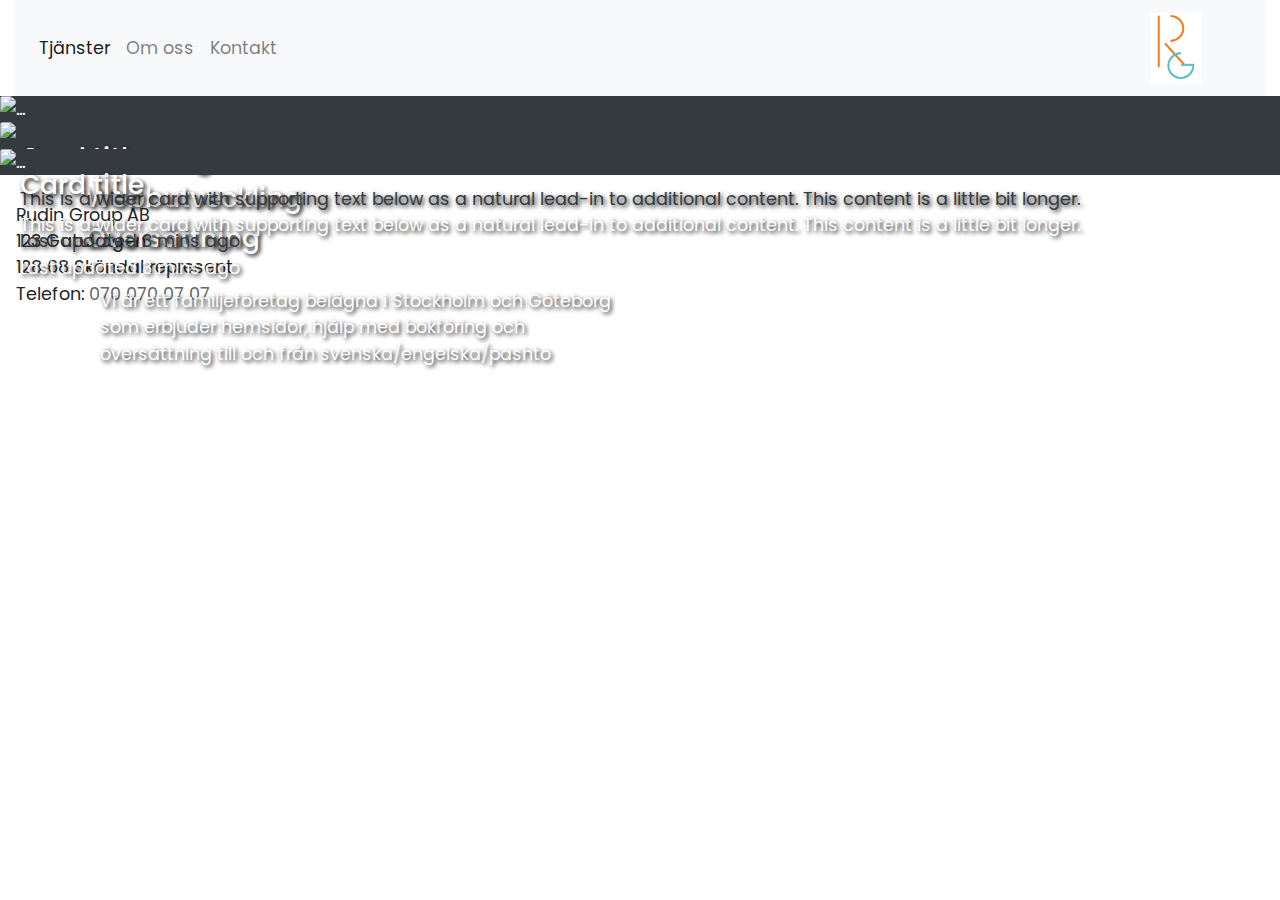
==== Hemsida2/index.html @ b8ab9cc9 "Correct title" ====
<!doctype html>

<html>
	<head>
		<title> Rudin Group </title>
		<link rel="stylesheet" href="https://stackpath.bootstrapcdn.com/bootstrap/4.3.1/css/bootstrap.min.css" integrity="sha384-ggOyR0iXCbMQv3Xipma34MD+dH/1fQ784/j6cY/iJTQUOhcWr7x9JvoRxT2MZw1T" crossorigin="anonymous">
		<script src="https://stackpath.bootstrapcdn.com/bootstrap/4.3.1/js/bootstrap.min.js" integrity="sha384-JjSmVgyd0p3pXB1rRibZUAYoIIy6OrQ6VrjIEaFf/nJGzIxFDsf4x0xIM+B07jRM" crossorigin="anonymous"></script>
		<link rel="stylesheet" href="styles/main.css">
		<link href='https://fonts.googleapis.com/css?family=Poppins' rel='stylesheet'>
	</head>
		<body id="bootstrap-overrides">
			<div class="container-fluid">
			<header>

					<nav class="navbar navbar-expand-lg navbar-light bg-light">
				 
				  <button class="navbar-toggler" type="button" data-toggle="collapse" data-target="#navbarSupportedContent" aria-controls="navbarSupportedContent" aria-expanded="false" aria-label="Toggle navigation">
				    <span class="navbar-toggler-icon"></span>
				  </button>

				  <div class="collapse navbar-collapse" id="navbarSupportedContent">
				    <ul class="navbar-nav mr-auto">
				      <li class="nav-item active">
				        <a class="nav-link" href="#">Tjänster <span class="sr-only">(current)</span></a>
				      </li>
				      <li class="nav-item">
				        <a class="nav-link" href="omoss.html">Om oss</a>
				      </li>
				      <li class="nav-item">
				        <a class="nav-link" href="kontakt.html">Kontakt</a>
				      </li>
				    </ul>
				    </div>
				  <a class="navbar-brand " href="#">
				  	<img src="logo.png" width="50" height="70" alt="">
				  </a>


					   
				</nav>
			</header>
		</div>

	<!-- Bild 1 -->

			<div class="card bg-dark text-white">
  <img src="http://wallpaperget.com/images/orange-background-15.jpg" class="card-img" alt="...">
  <div class="card-img-overlay">

  		<br>
  		<div class="container">
     <div class="row">
    <div class="col-6 col-md-12"><h5>Bokföring</h5></div>
    <div class="col-6 col-md-12"><h5>Webbutveckling</h5></div>
    <div class="col-6 col-md-12"><h5>Översättning</h5></div>
		 </div>
		 <br>

    <p class="col-12 col-md-6">Vi är ett familjeföretag belägna i Stockholm och Göteborg som erbjuder hemsidor, hjälp med bokföring och översättning till och från svenska/engelska/pashto</p>
		</div>
  </div>
</div>



	
	<!-- Bild två -->
	<div class="card bg-dark text-dark">
	  <img src="https://hbr.org/resources/images/article_assets/2004/10/SEPT15_03_535621603.jpg" class="card-img" alt="...">
	  <div class="card-img-overlay">
	    <h5 class="card-title">Card title</h5>
	    <p class="card-text">This is a wider card with supporting text below as a natural lead-in to additional content. This content is a little bit longer.</p>
	    <p class="card-text">Last updated 3 mins ago</p>
	  </div>
	</div>




	<!-- Bild 3 -->
	<div class="card bg-dark text-white">
	  <img src="https://www.hologengreen.com/wp-content/uploads/green-water.jpeg" class="card-img" alt="...">
	  <div class="card-img-overlay">
	    <h5 class="card-title">Card title</h5>
	    <p class="card-text">This is a wider card with supporting text below as a natural lead-in to additional content. This content is a little bit longer.</p>
	    <p class="card-text">Last updated 3 mins ago</p>
	  </div>
	</div>



	<!-- Footern -->
		<footer class="ct-footer">
				<script src="https://ajax.googleapis.com/ajax/libs/jquery/1.12.4/jquery.min.js"></script>
				<div class="ct-footer-post">
		          <address class="kontaktinfo ml-3">
		            <span>Rudin Group AB<br></span>123 Gatuvägen<br>
		            128 68 Sköndal represent<br>
		            <span>Telefon: <a href="tel:5555555555">070 070 07 07</a></span>
		          </address>
	
		      </div>

</footer>
</html>
---- Hemsida2/styles/main.css ----
h5 {
	font-size: 1.5em;
	color: white;
  	text-shadow: 2px 2px 4px #000000;
}

p {
	text-shadow: 2px 2px 4px #111111;
}

body {
    font-family: 'Poppins';font-size: 1.1em;
}



.card {
	border-radius: 0;
	border:none;
}

.navbar-brand {
  display: inline-block;
  padding-top: 0.3125rem;
  padding-bottom: 0.3125rem;
  margin-right: 3rem;
  font-size: 1.25rem;
  line-height: inherit;
  white-space: nowrap;
}

.kontaktinfo {

}


.ct-footer-post a:hover {
  text-decoration: underline;
}
.ct-footer-post {
  background: rgba(255, 255, 255, 0.5);
  padding: 1.5em 0;
}

.ct-footer-post ul li {
 
  margin: 0 20px;
}
.ct-footer-post a {
  color: #666;
}
.ct-footer-post p {
  color: #fff;
}



a, a:hover, a:focus, a:active {
  text-decoration: none;
  color: blue;
}
a {
  -webkit-transition: all .25s ease-in-out;
  transition: all .25s ease-in-out;
}
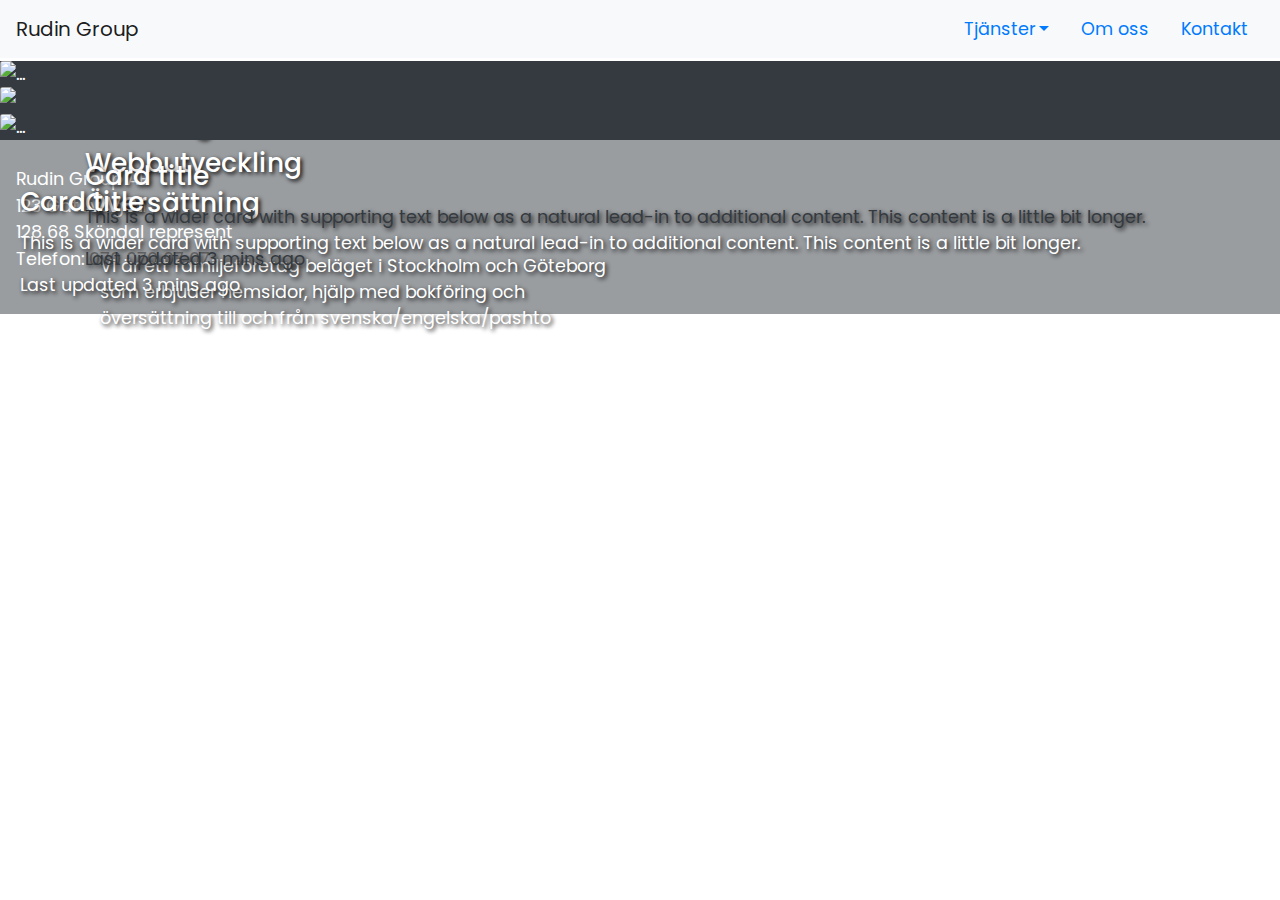
==== commit d8bbee4b: "Change navbar to scrollspy. Minor text changes" ====
--- a/Hemsida2/index.html
+++ b/Hemsida2/index.html
@@ -9,83 +9,92 @@
 		<link href='https://fonts.googleapis.com/css?family=Poppins' rel='stylesheet'>
 	</head>
 		<body id="bootstrap-overrides">
-			<div class="container-fluid">
-			<header>
 
-					<nav class="navbar navbar-expand-lg navbar-light bg-light">
-				 
-				  <button class="navbar-toggler" type="button" data-toggle="collapse" data-target="#navbarSupportedContent" aria-controls="navbarSupportedContent" aria-expanded="false" aria-label="Toggle navigation">
-				    <span class="navbar-toggler-icon"></span>
-				  </button>
+					<nav id="navbar-example2" class="navbar navbar-light bg-light fixed-top">
+		  <a class="navbar-brand" href="#">Rudin Group</a>
+		  <ul class="nav nav-pills">
+				   <li class="nav-item dropdown">
+		      <a class="nav-link dropdown-toggle" data-toggle="dropdown" href="#" role="button" aria-haspopup="true" aria-expanded="false">Tjänster</a>
+		      <div class="dropdown-menu">
+		        <a class="dropdown-item" href="#">one</a>
+		        <a class="dropdown-item" href="#">two</a>
+		        <a class="dropdown-item" href="#">three</a>
+		      </div>
+		    </li>
+		    <li class="nav-item">
+		      <a class="nav-link" href="#omoss">Om oss</a>
+		    </li>
 
-				  <div class="collapse navbar-collapse" id="navbarSupportedContent">
-				    <ul class="navbar-nav mr-auto">
-				      <li class="nav-item active">
-				        <a class="nav-link" href="#">Tjänster <span class="sr-only">(current)</span></a>
-				      </li>
-				      <li class="nav-item">
-				        <a class="nav-link" href="omoss.html">Om oss</a>
-				      </li>
-				      <li class="nav-item">
-				        <a class="nav-link" href="kontakt.html">Kontakt</a>
-				      </li>
-				    </ul>
-				    </div>
-				  <a class="navbar-brand " href="#">
-				  	<img src="logo.png" width="50" height="70" alt="">
-				  </a>
-
-
-					   
-				</nav>
-			</header>
-		</div>
-
-	<!-- Bild 1 -->
-
-			<div class="card bg-dark text-white">
-  <img src="http://wallpaperget.com/images/orange-background-15.jpg" class="card-img" alt="...">
-  <div class="card-img-overlay">
-
-  		<br>
-  		<div class="container">
-     <div class="row">
-    <div class="col-6 col-md-12"><h5>Bokföring</h5></div>
-    <div class="col-6 col-md-12"><h5>Webbutveckling</h5></div>
-    <div class="col-6 col-md-12"><h5>Översättning</h5></div>
-		 </div>
-		 <br>
-
-    <p class="col-12 col-md-6">Vi är ett familjeföretag belägna i Stockholm och Göteborg som erbjuder hemsidor, hjälp med bokföring och översättning till och från svenska/engelska/pashto</p>
-		</div>
-  </div>
-</div>
+		    <li class="nav-item">
+		      <a class="nav-link" href="#kontakt">Kontakt</a>
+		    </li>
+		    
+		    </li>
+		  </ul>
+		</nav>
 
 
 
-	
-	<!-- Bild två -->
-	<div class="card bg-dark text-dark">
-	  <img src="https://hbr.org/resources/images/article_assets/2004/10/SEPT15_03_535621603.jpg" class="card-img" alt="...">
+		<div data-spy="scroll" data-target="#navbar-example2" data-offset="0">
+
+
+			  
+			  <!-- Bild 1 -->
+
+			  			<h5 id="fat"></h5>
+			  			<br>
+			  			<br>
+							<div class="card bg-dark text-white">
+				  <img src="http://wallpaperget.com/images/orange-background-15.jpg" class="card-img" alt="...">
+				  <div class="card-img-overlay">
+
+				  		<br>
+				  		<div class="container">
+				     <div class="row">
+				    <div class="col-6 col-md-12"><h5>Bokföring</h5></div>
+				    <div class="col-6 col-md-12"><h5>Webbutveckling</h5></div>
+				    <div class="col-6 col-md-12"><h5>Översättning</h5></div>
+						 </div>
+						 <br>
+
+				    <p class="col-12 col-md-6">Vi är ett familjeföretag beläget i Stockholm och Göteborg som erbjuder hemsidor, hjälp med bokföring och översättning till och från svenska/engelska/pashto</p>
+						</div>
+				  </div>
+				
+
+
+		  <div id="omoss"></div>
+		  
+			<!-- Bild två -->
+			<div class="card bg-dark text-dark">
+			  <img src="https://hbr.org/resources/images/article_assets/2004/10/SEPT15_03_535621603.jpg" class="card-img" alt="...">
+			  <div class="card-img-overlay">
+			  	<div class="container">
+			  		<br>
+			  		<br>
+			    <h5 class="card-title">Card title</h5>
+			    <p class="card-text">This is a wider card with supporting text below as a natural lead-in to additional content. This content is a little bit longer.</p>
+			    <p class="card-text">Last updated 3 mins ago</p>
+			</div>
+			  </div>
+			</div>
+
+
+			<div id="kontakt"></div>
+
+	<!-- Bild 3 -->
+	<div class="card bg-dark text-white">
+	  <img src="https://www.hologengreen.com/wp-content/uploads/green-water.jpeg" class="card-img" alt="...">
 	  <div class="card-img-overlay">
+	  	<div id="kontakt"></div>
+	  	<br>
+	  	<br>
 	    <h5 class="card-title">Card title</h5>
 	    <p class="card-text">This is a wider card with supporting text below as a natural lead-in to additional content. This content is a little bit longer.</p>
 	    <p class="card-text">Last updated 3 mins ago</p>
 	  </div>
 	</div>
 
-
-
-
-	<!-- Bild 3 -->
-	<div class="card bg-dark text-white">
-	  <img src="https://www.hologengreen.com/wp-content/uploads/green-water.jpeg" class="card-img" alt="...">
-	  <div class="card-img-overlay">
-	    <h5 class="card-title">Card title</h5>
-	    <p class="card-text">This is a wider card with supporting text below as a natural lead-in to additional content. This content is a little bit longer.</p>
-	    <p class="card-text">Last updated 3 mins ago</p>
-	  </div>
-	</div>
 
 
 
@@ -101,5 +110,6 @@
 	
 		      </div>
 
-</footer>
+		</footer>
+	</body>
 </html>--- a/Hemsida2/styles/main.css
+++ b/Hemsida2/styles/main.css
@@ -55,11 +55,58 @@
 
 
 
-a, a:hover, a:focus, a:active {
+ a:hover, a:focus, a:active {
   text-decoration: none;
-  color: blue;
+  color: inherit;
 }
 a {
   -webkit-transition: all .25s ease-in-out;
   transition: all .25s ease-in-out;
-}+}
+
+/* Copy */ 
+.dropup,
+.dropright,
+.dropdown,
+.dropleft {
+  position: relative;
+}
+
+.dropdown-toggle {
+  white-space: nowrap;
+}
+
+.dropdown-toggle::after {
+  display: inline-block;
+  margin-left: 0.255em;
+  vertical-align: 0.255em;
+  content:"";
+  border-top: 0.3em solid;
+  border-right: 0.3em solid transparent;
+  border-bottom: 0;
+  border-left: 0.3em solid transparent;
+}
+
+.dropdown-toggle:empty::after {
+  margin-left: 0;
+}
+
+.dropdown-menu {
+  position: absolute;
+  top: 100%;
+  left: 0;
+  z-index: 1000;
+  display: none;
+  float: left;
+  min-width: 10rem;
+  padding: 0.5rem 0;
+  margin: 0.125rem 0 0;
+  font-size: 1rem;
+  color: #212529;
+  text-align: left;
+  list-style: none;
+  background-color: #fff;
+  background-clip: padding-box;
+  border: 1px solid rgba(0, 0, 0, 0.15);
+  border-radius: 0.25rem;
+}
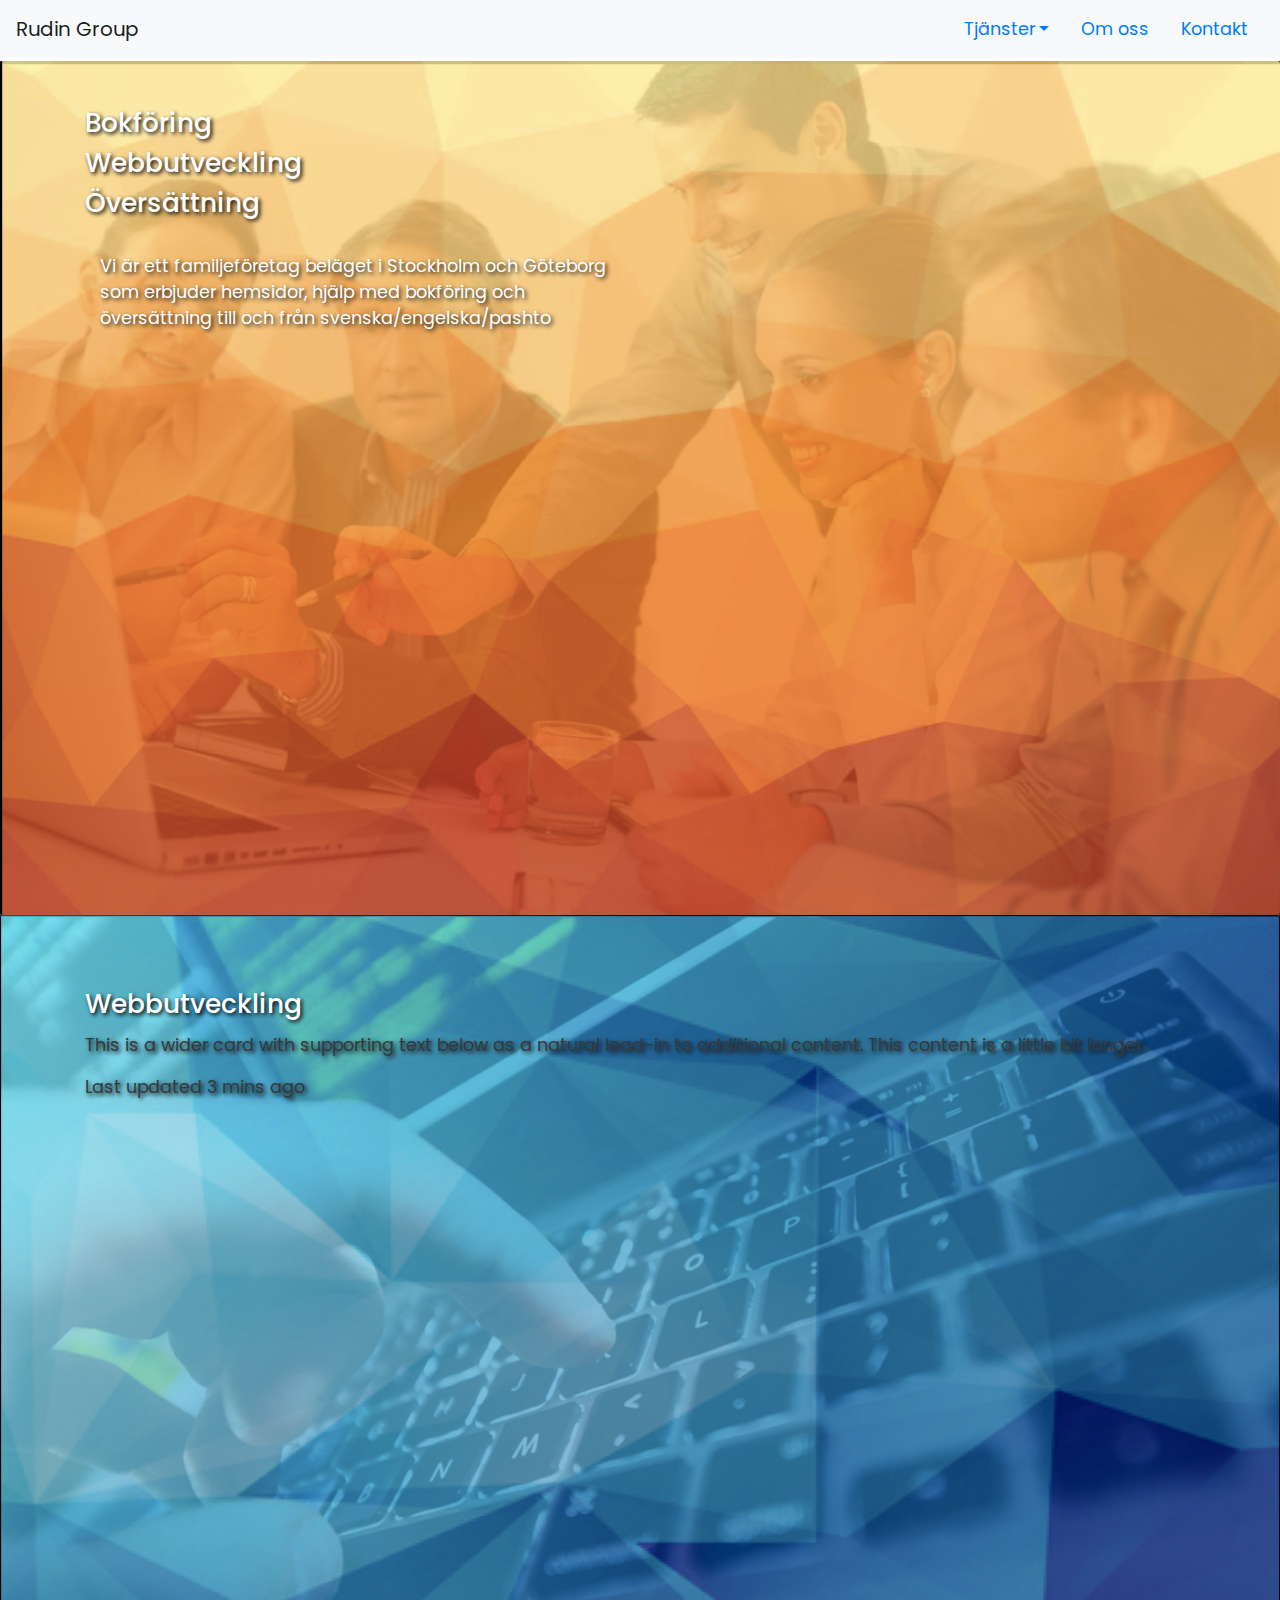
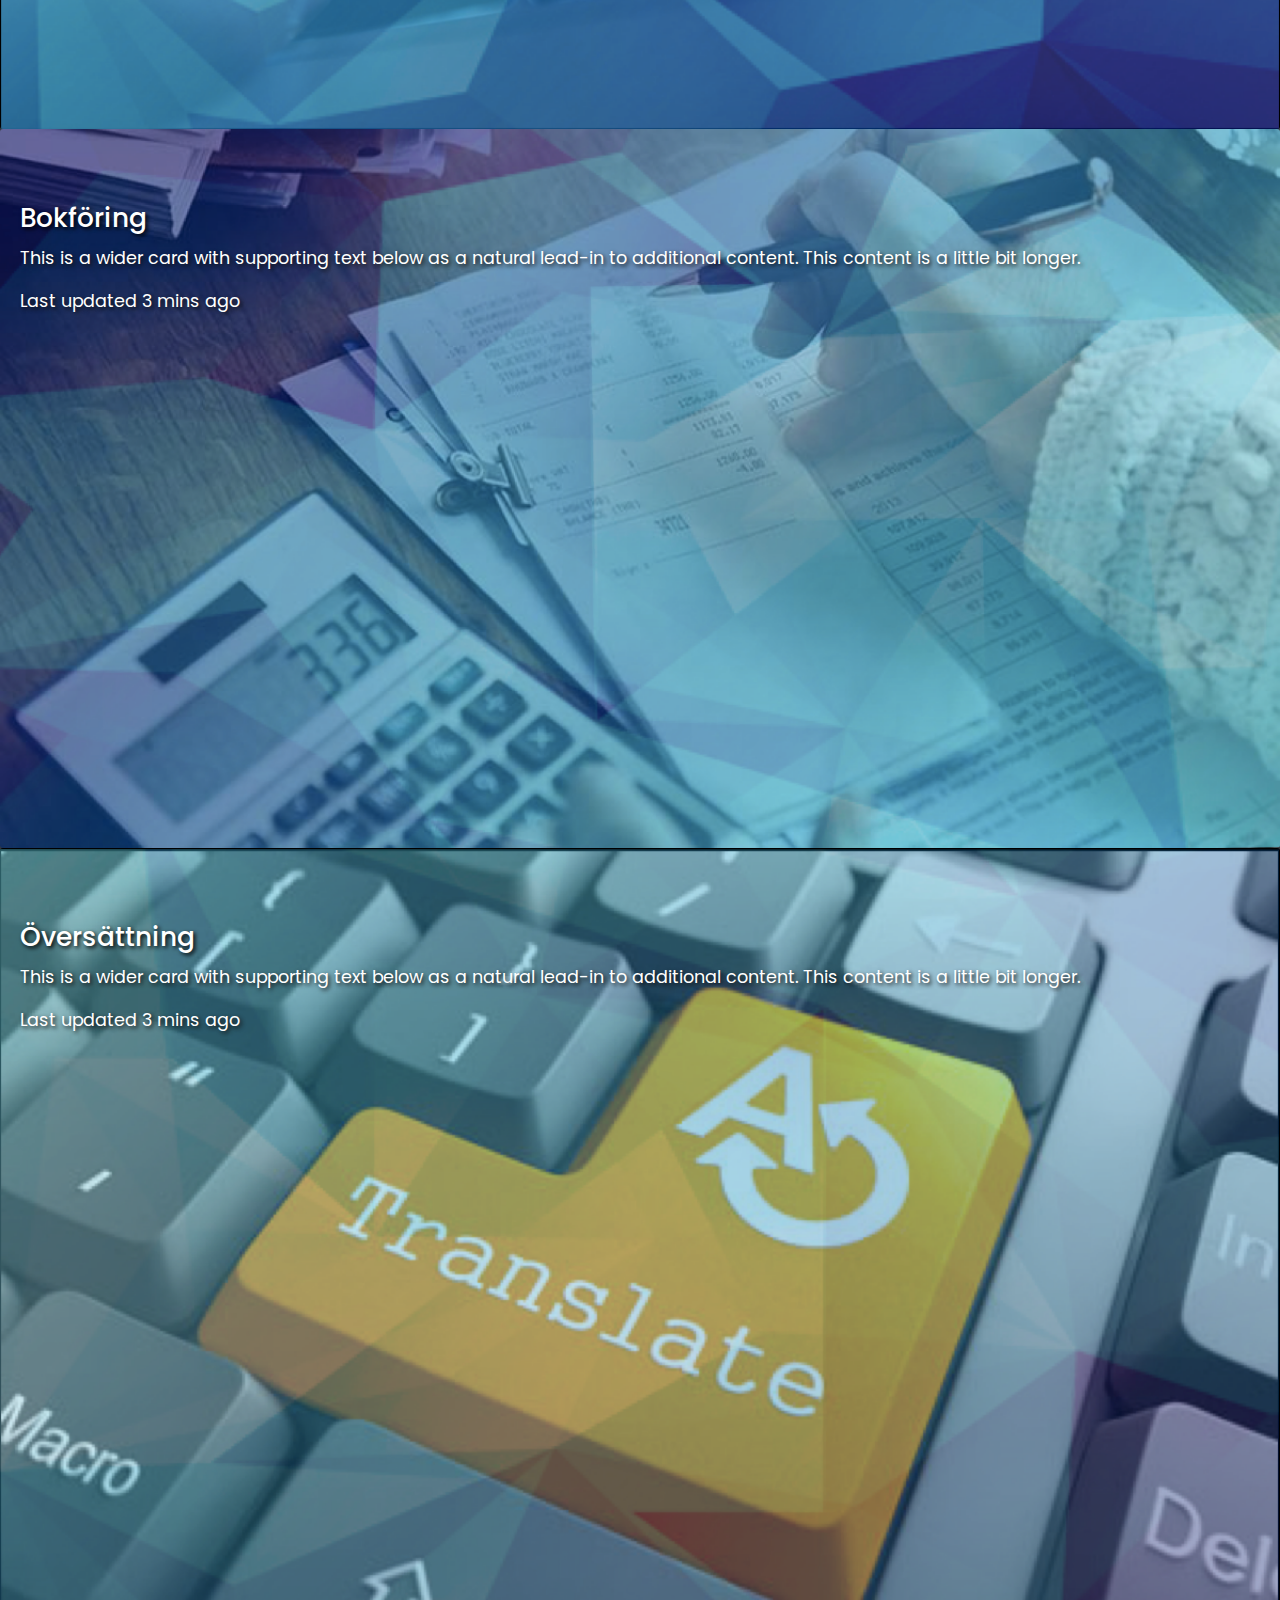
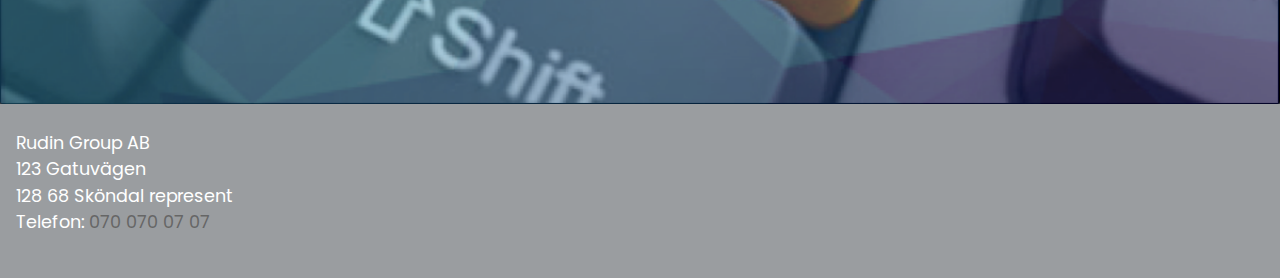
==== commit f69d5d56: "Change background images + change header textx" ====
--- a/Hemsida2/index.html
+++ b/Hemsida2/index.html
@@ -28,7 +28,7 @@
 		    <li class="nav-item">
 		      <a class="nav-link" href="#kontakt">Kontakt</a>
 		    </li>
-		    
+
 		    </li>
 		  </ul>
 		</nav>
@@ -38,14 +38,14 @@
 		<div data-spy="scroll" data-target="#navbar-example2" data-offset="0">
 
 
-			  
+
 			  <!-- Bild 1 -->
 
 			  			<h5 id="fat"></h5>
 			  			<br>
 			  			<br>
 							<div class="card bg-dark text-white">
-				  <img src="http://wallpaperget.com/images/orange-background-15.jpg" class="card-img" alt="...">
+				  <img src="indexpic.png" class="card-img" alt="...">
 				  <div class="card-img-overlay">
 
 				  		<br>
@@ -60,19 +60,19 @@
 				    <p class="col-12 col-md-6">Vi är ett familjeföretag beläget i Stockholm och Göteborg som erbjuder hemsidor, hjälp med bokföring och översättning till och från svenska/engelska/pashto</p>
 						</div>
 				  </div>
-				
+
 
 
 		  <div id="omoss"></div>
-		  
-			<!-- Bild två -->
+
+			<!-- Webbutveckling -->
 			<div class="card bg-dark text-dark">
-			  <img src="https://hbr.org/resources/images/article_assets/2004/10/SEPT15_03_535621603.jpg" class="card-img" alt="...">
+			  <img src="webutvecklpic.png" class="card-img" alt="...">
 			  <div class="card-img-overlay">
 			  	<div class="container">
 			  		<br>
 			  		<br>
-			    <h5 class="card-title">Card title</h5>
+			    <h5 class="card-title">Webbutveckling</h5>
 			    <p class="card-text">This is a wider card with supporting text below as a natural lead-in to additional content. This content is a little bit longer.</p>
 			    <p class="card-text">Last updated 3 mins ago</p>
 			</div>
@@ -82,17 +82,30 @@
 
 			<div id="kontakt"></div>
 
-	<!-- Bild 3 -->
+	<!-- Bokföring -->
 	<div class="card bg-dark text-white">
-	  <img src="https://www.hologengreen.com/wp-content/uploads/green-water.jpeg" class="card-img" alt="...">
+	  <img src="bokforingpic.png" class="card-img" alt="...">
 	  <div class="card-img-overlay">
 	  	<div id="kontakt"></div>
 	  	<br>
 	  	<br>
-	    <h5 class="card-title">Card title</h5>
+	    <h5 class="card-title">Bokföring</h5>
 	    <p class="card-text">This is a wider card with supporting text below as a natural lead-in to additional content. This content is a little bit longer.</p>
 	    <p class="card-text">Last updated 3 mins ago</p>
 	  </div>
+	</div>
+
+	<!-- Översättning -->
+	<div class="card bg-dark text-white">
+		<img src="oversattpic.png" class="card-img" alt="...">
+		<div class="card-img-overlay">
+<!--			<div id="kontakt"></div> -->
+			<br>
+			<br>
+			<h5 class="card-title">Översättning</h5>
+			<p class="card-text">This is a wider card with supporting text below as a natural lead-in to additional content. This content is a little bit longer.</p>
+			<p class="card-text">Last updated 3 mins ago</p>
+		</div>
 	</div>
 
 
@@ -107,9 +120,9 @@
 		            128 68 Sköndal represent<br>
 		            <span>Telefon: <a href="tel:5555555555">070 070 07 07</a></span>
 		          </address>
-	
+
 		      </div>
 
 		</footer>
 	</body>
-</html>+</html>
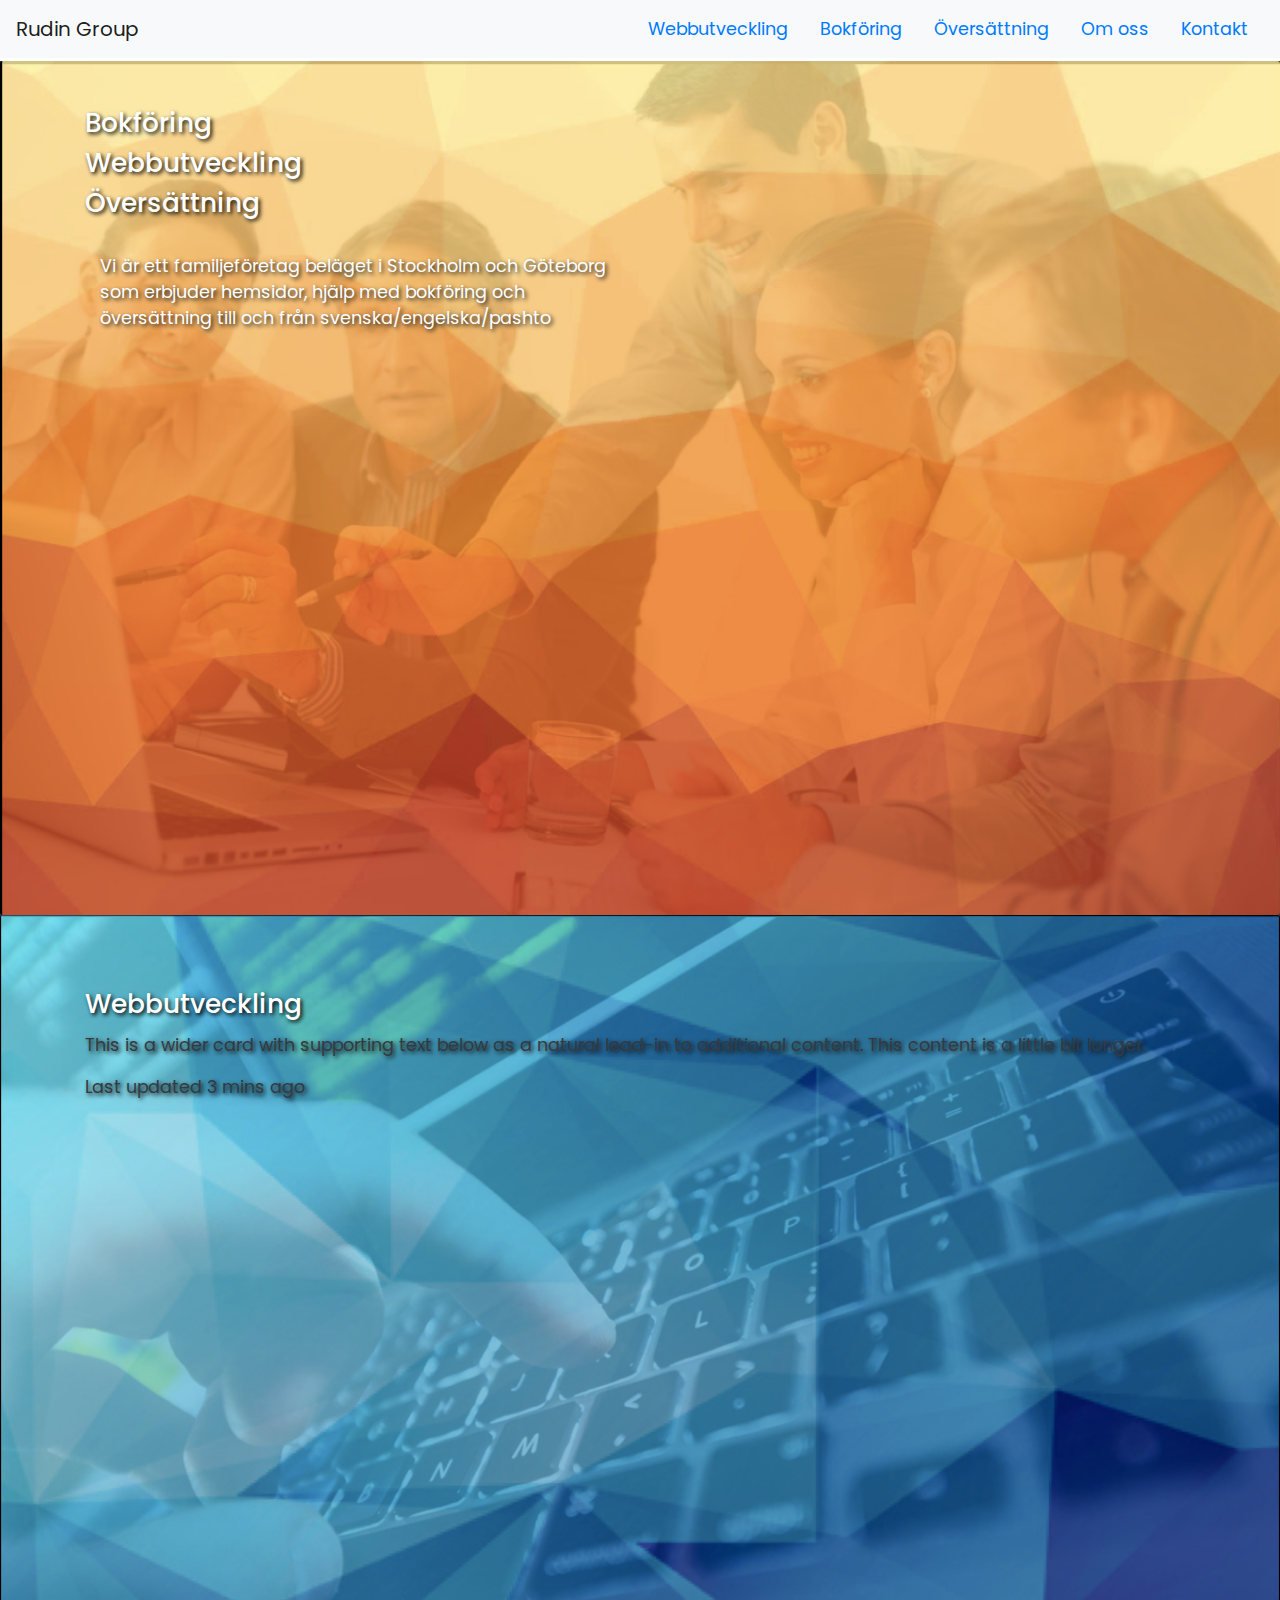
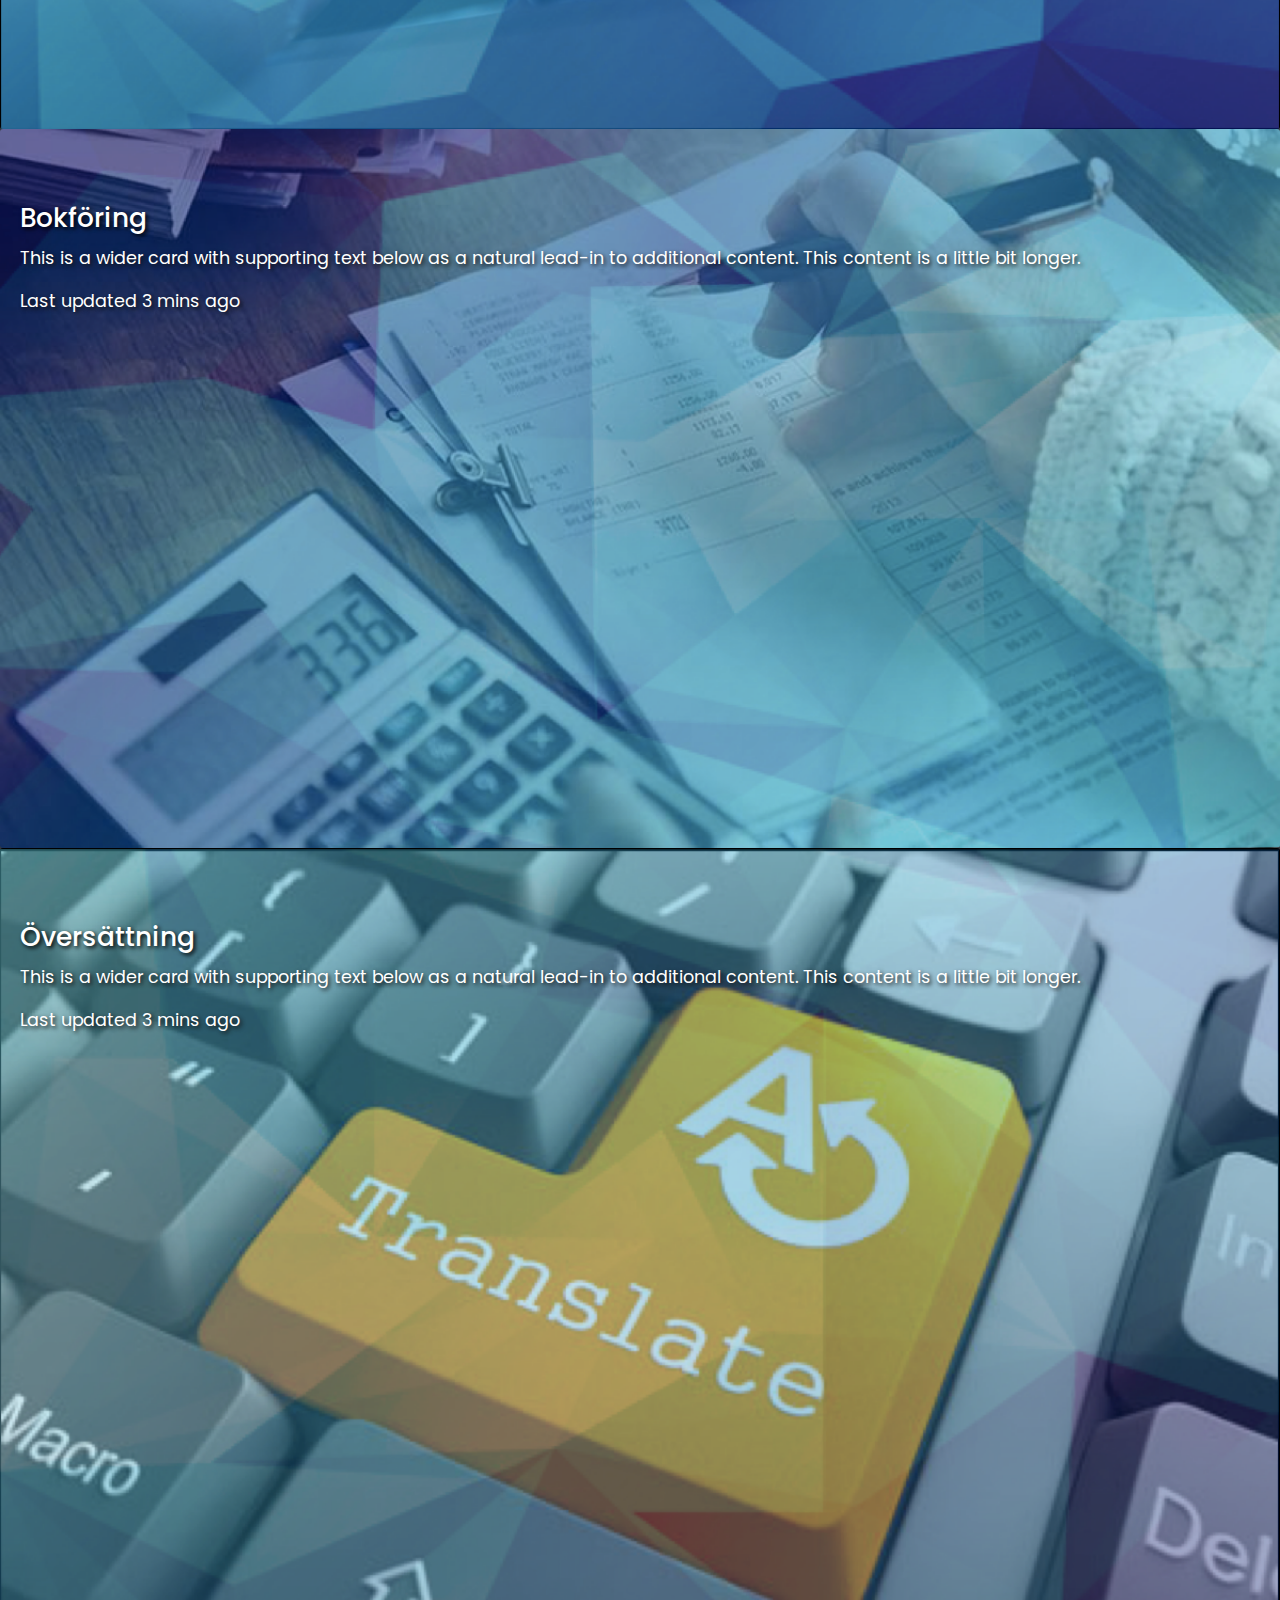
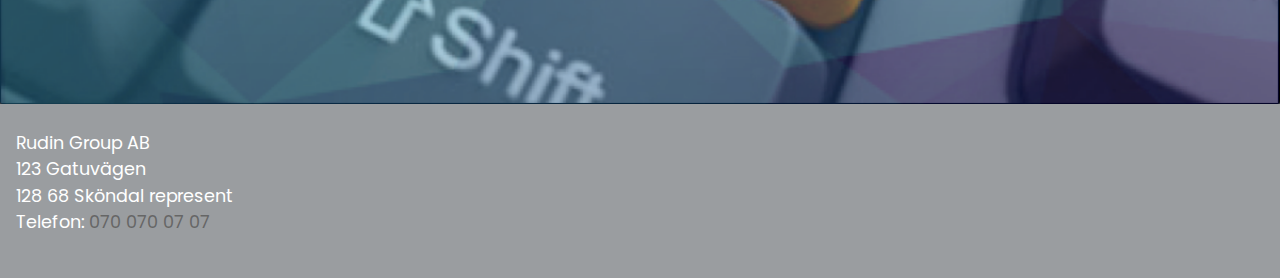
==== commit 31e6180b: "Fix menus" ====
--- a/Hemsida2/index.html
+++ b/Hemsida2/index.html
@@ -13,15 +13,19 @@
 					<nav id="navbar-example2" class="navbar navbar-light bg-light fixed-top">
 		  <a class="navbar-brand" href="#">Rudin Group</a>
 		  <ul class="nav nav-pills">
-				   <li class="nav-item dropdown">
-		      <a class="nav-link dropdown-toggle" data-toggle="dropdown" href="#" role="button" aria-haspopup="true" aria-expanded="false">Tjänster</a>
-		      <div class="dropdown-menu">
-		        <a class="dropdown-item" href="#">one</a>
-		        <a class="dropdown-item" href="#">two</a>
-		        <a class="dropdown-item" href="#">three</a>
-		      </div>
+			<li class="nav-item">
+			    <a class="nav-link" href="#webbutveckling">Webbutveckling</a>
+			</li>
+
+			<li class="nav-item">
+		      <a class="nav-link" href="#bokforing">Bokföring</a>
 		    </li>
+
 		    <li class="nav-item">
+		      <a class="nav-link" href="#oversattning">Översättning</a>
+		    </li>
+
+			<li class="nav-item">
 		      <a class="nav-link" href="#omoss">Om oss</a>
 		    </li>
 
@@ -63,7 +67,7 @@
 
 
 
-		  <div id="omoss"></div>
+		  <div id="webbutveckling"></div>
 
 			<!-- Webbutveckling -->
 			<div class="card bg-dark text-dark">
@@ -80,7 +84,7 @@
 			</div>
 
 
-			<div id="kontakt"></div>
+			<div id="bokforing"></div>
 
 	<!-- Bokföring -->
 	<div class="card bg-dark text-white">
@@ -99,7 +103,7 @@
 	<div class="card bg-dark text-white">
 		<img src="oversattpic.png" class="card-img" alt="...">
 		<div class="card-img-overlay">
-<!--			<div id="kontakt"></div> -->
+			<div id="oversattning"></div>
 			<br>
 			<br>
 			<h5 class="card-title">Översättning</h5>
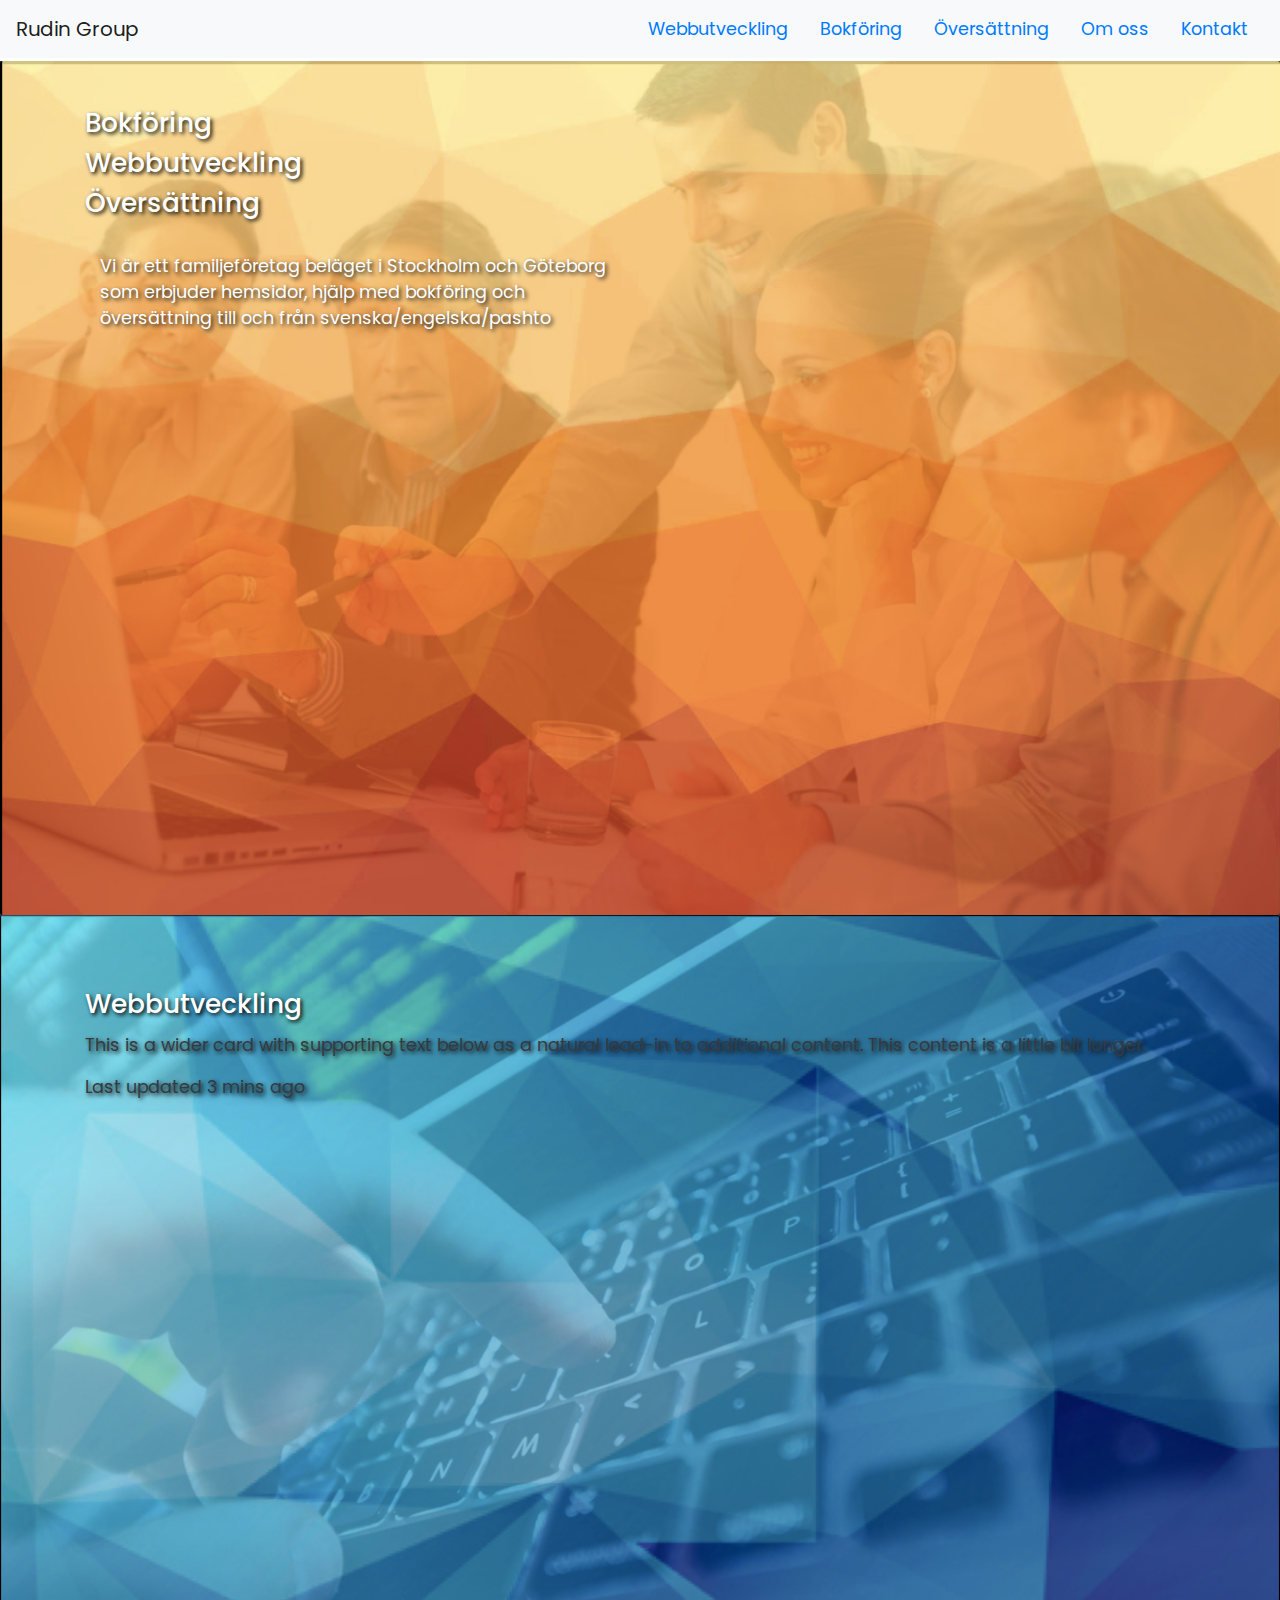
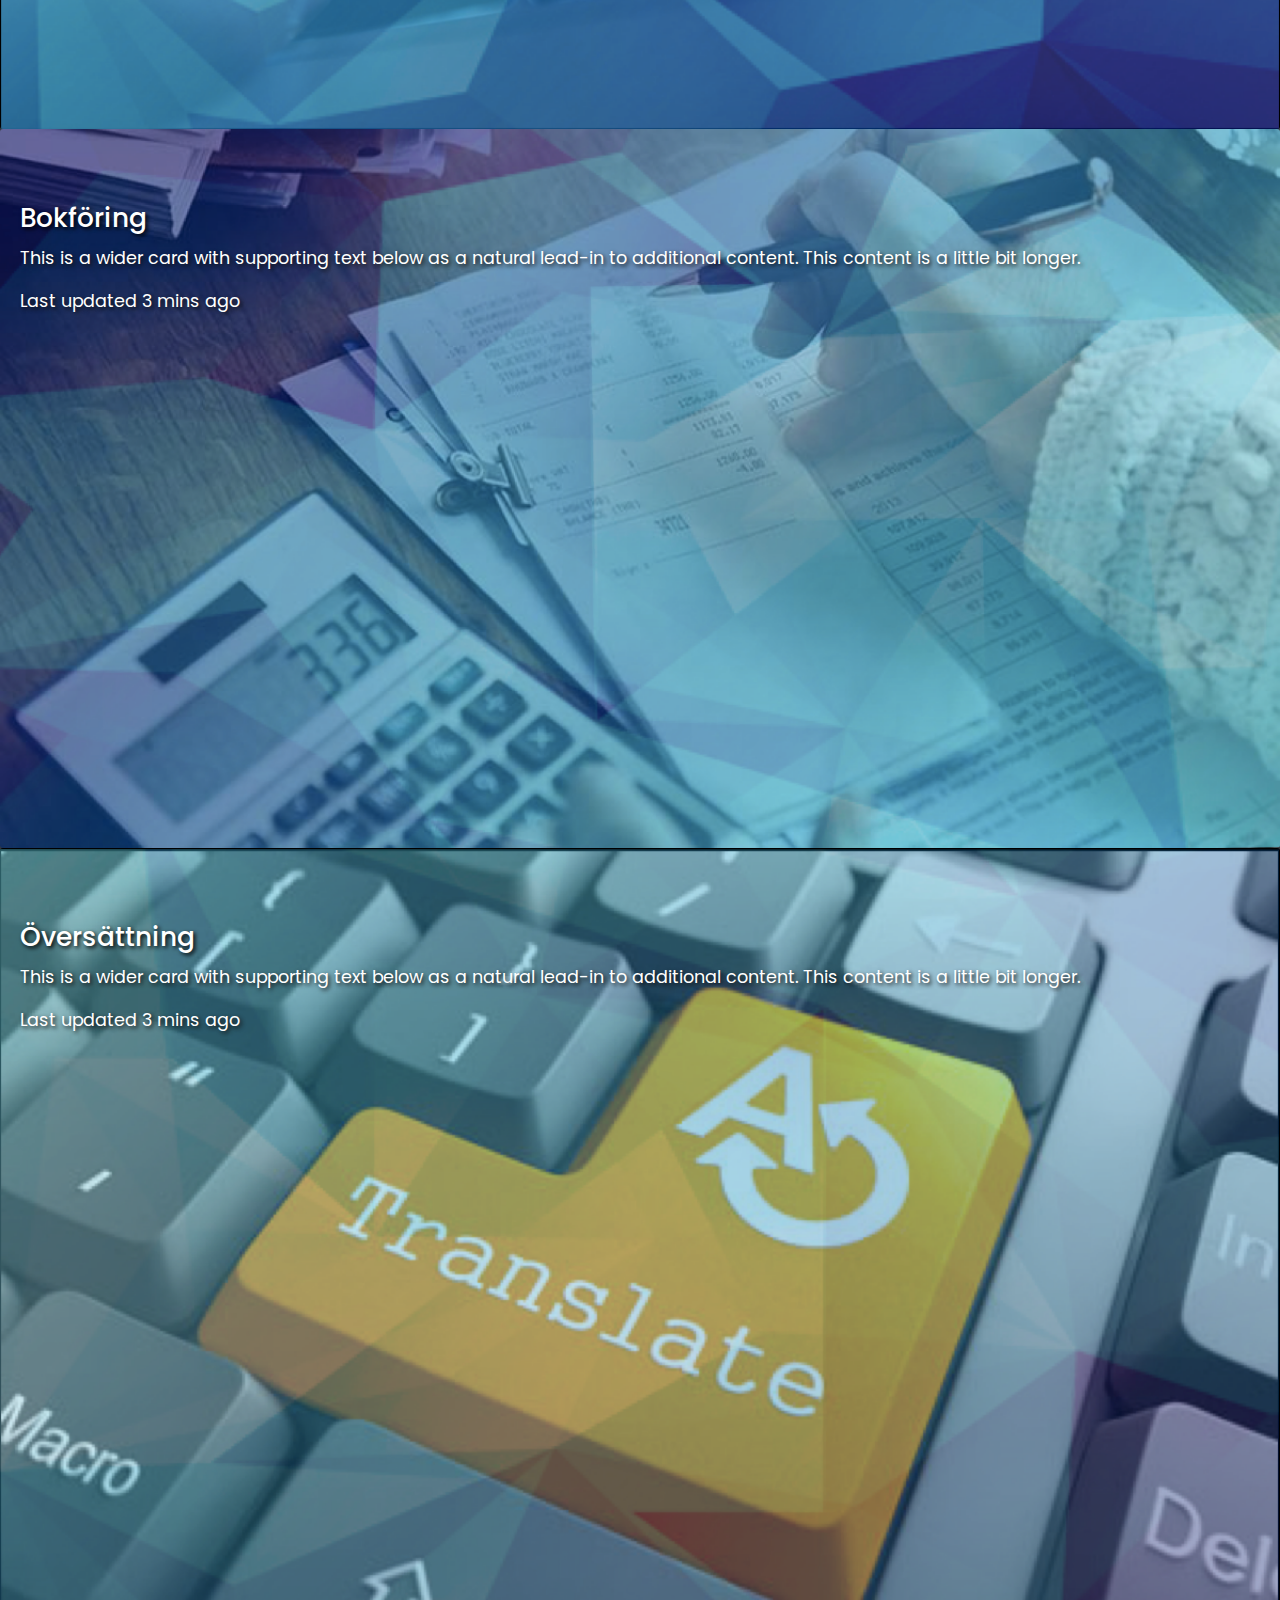
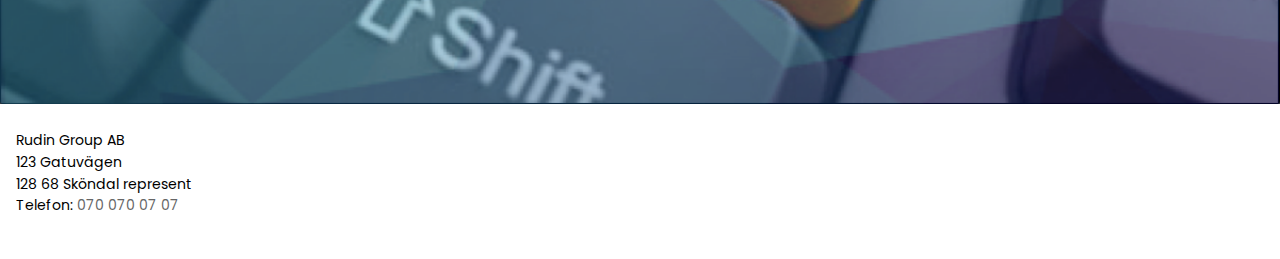
==== commit c014591f: "Change footer to smaller font size" ====
--- a/Hemsida2/index.html
+++ b/Hemsida2/index.html
@@ -119,10 +119,10 @@
 		<footer class="ct-footer">
 				<script src="https://ajax.googleapis.com/ajax/libs/jquery/1.12.4/jquery.min.js"></script>
 				<div class="ct-footer-post">
-		          <address class="kontaktinfo ml-3">
-		            <span>Rudin Group AB<br></span>123 Gatuvägen<br>
-		            128 68 Sköndal represent<br>
-		            <span>Telefon: <a href="tel:5555555555">070 070 07 07</a></span>
+		          <address class="ml-3">
+		            <span><p>Rudin Group AB</p></span><p>123 Gatuvägen</p>
+		            <p>128 68 Sköndal represent</p>
+		            <span><p>Telefon: <a href="tel:5555555555">070 070 07 07</a></p></span>
 		          </address>
 
 		      </div>
--- a/Hemsida2/styles/main.css
+++ b/Hemsida2/styles/main.css
@@ -29,16 +29,11 @@
   white-space: nowrap;
 }
 
-.kontaktinfo {
-
-}
-
-
 .ct-footer-post a:hover {
   text-decoration: underline;
 }
 .ct-footer-post {
-  background: rgba(255, 255, 255, 0.5);
+  background: white;
   padding: 1.5em 0;
 }
 
@@ -49,8 +44,12 @@
 .ct-footer-post a {
   color: #666;
 }
-.ct-footer-post p {
-  color: #fff;
+
+.ct-footer-post p{
+  text-shadow: none;
+  color:black;
+  margin-bottom:0.05em;
+  font-size:0.8em;
 }
 
 
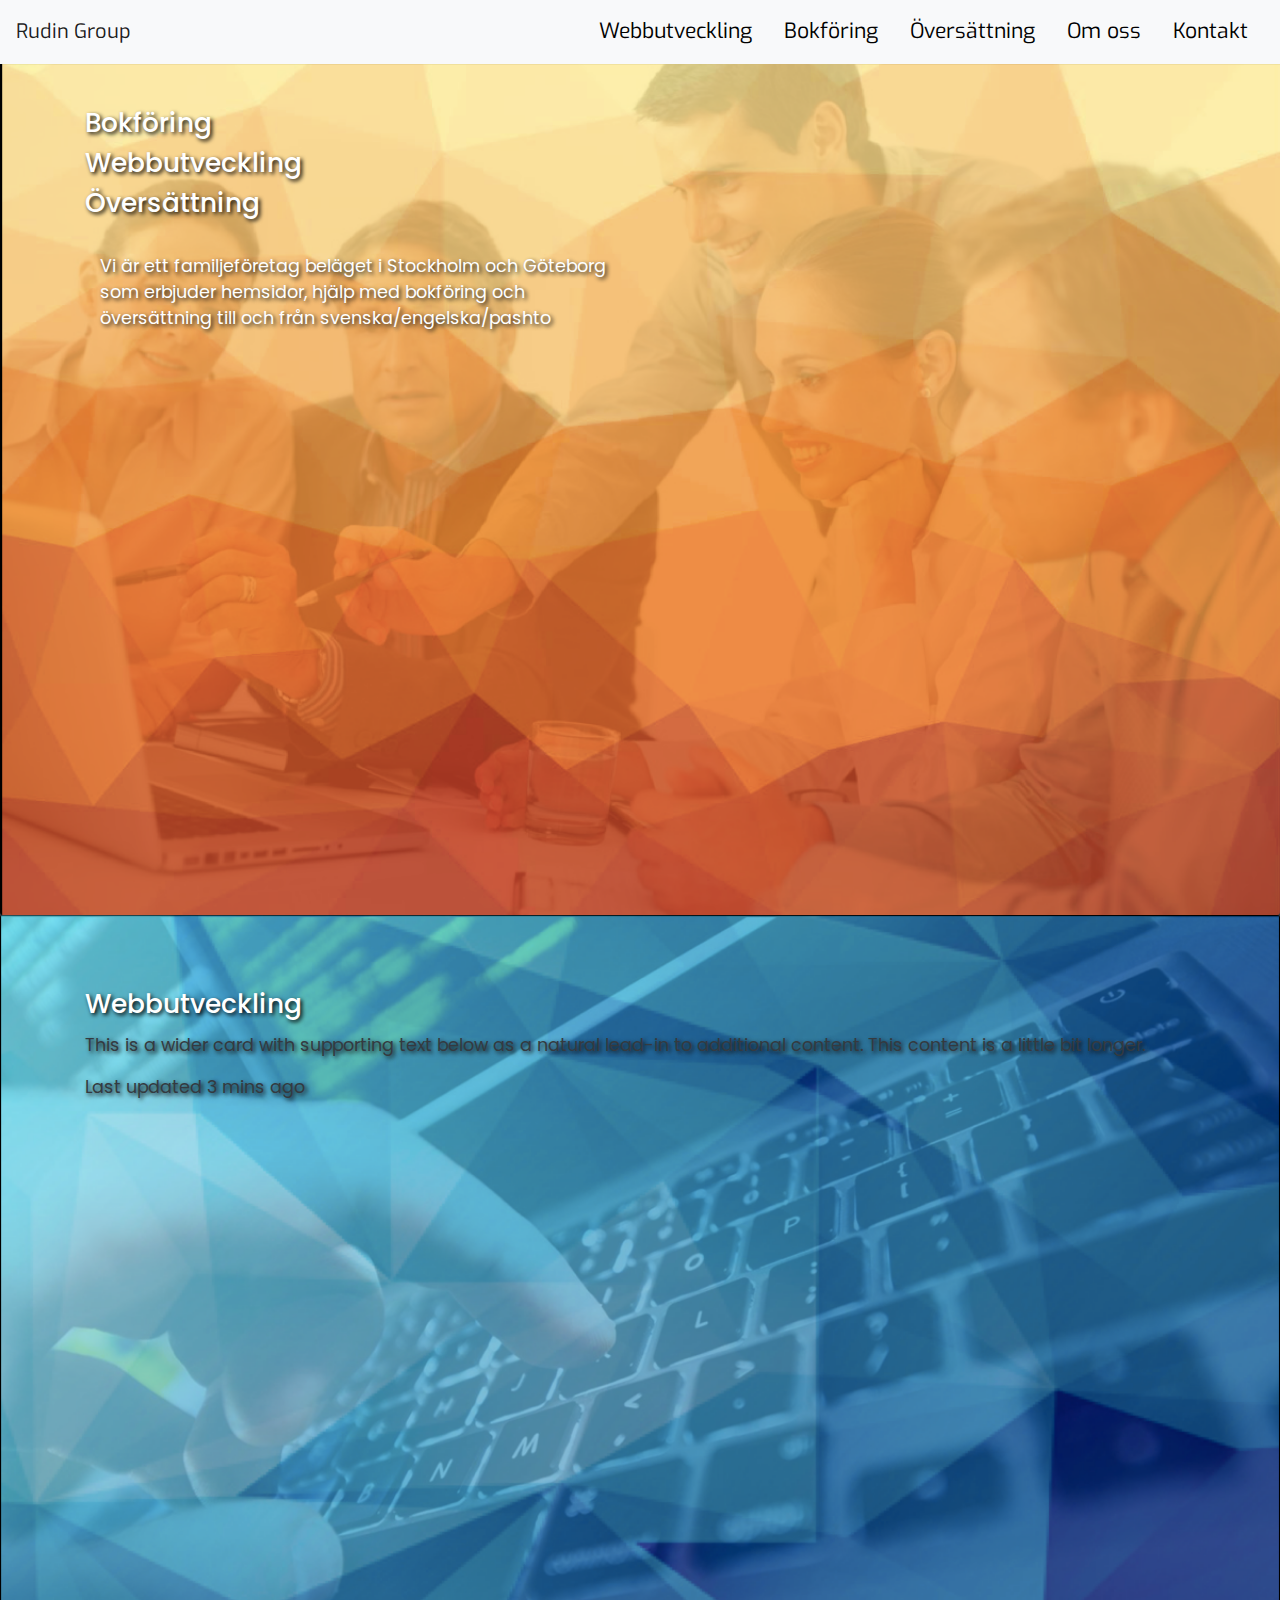
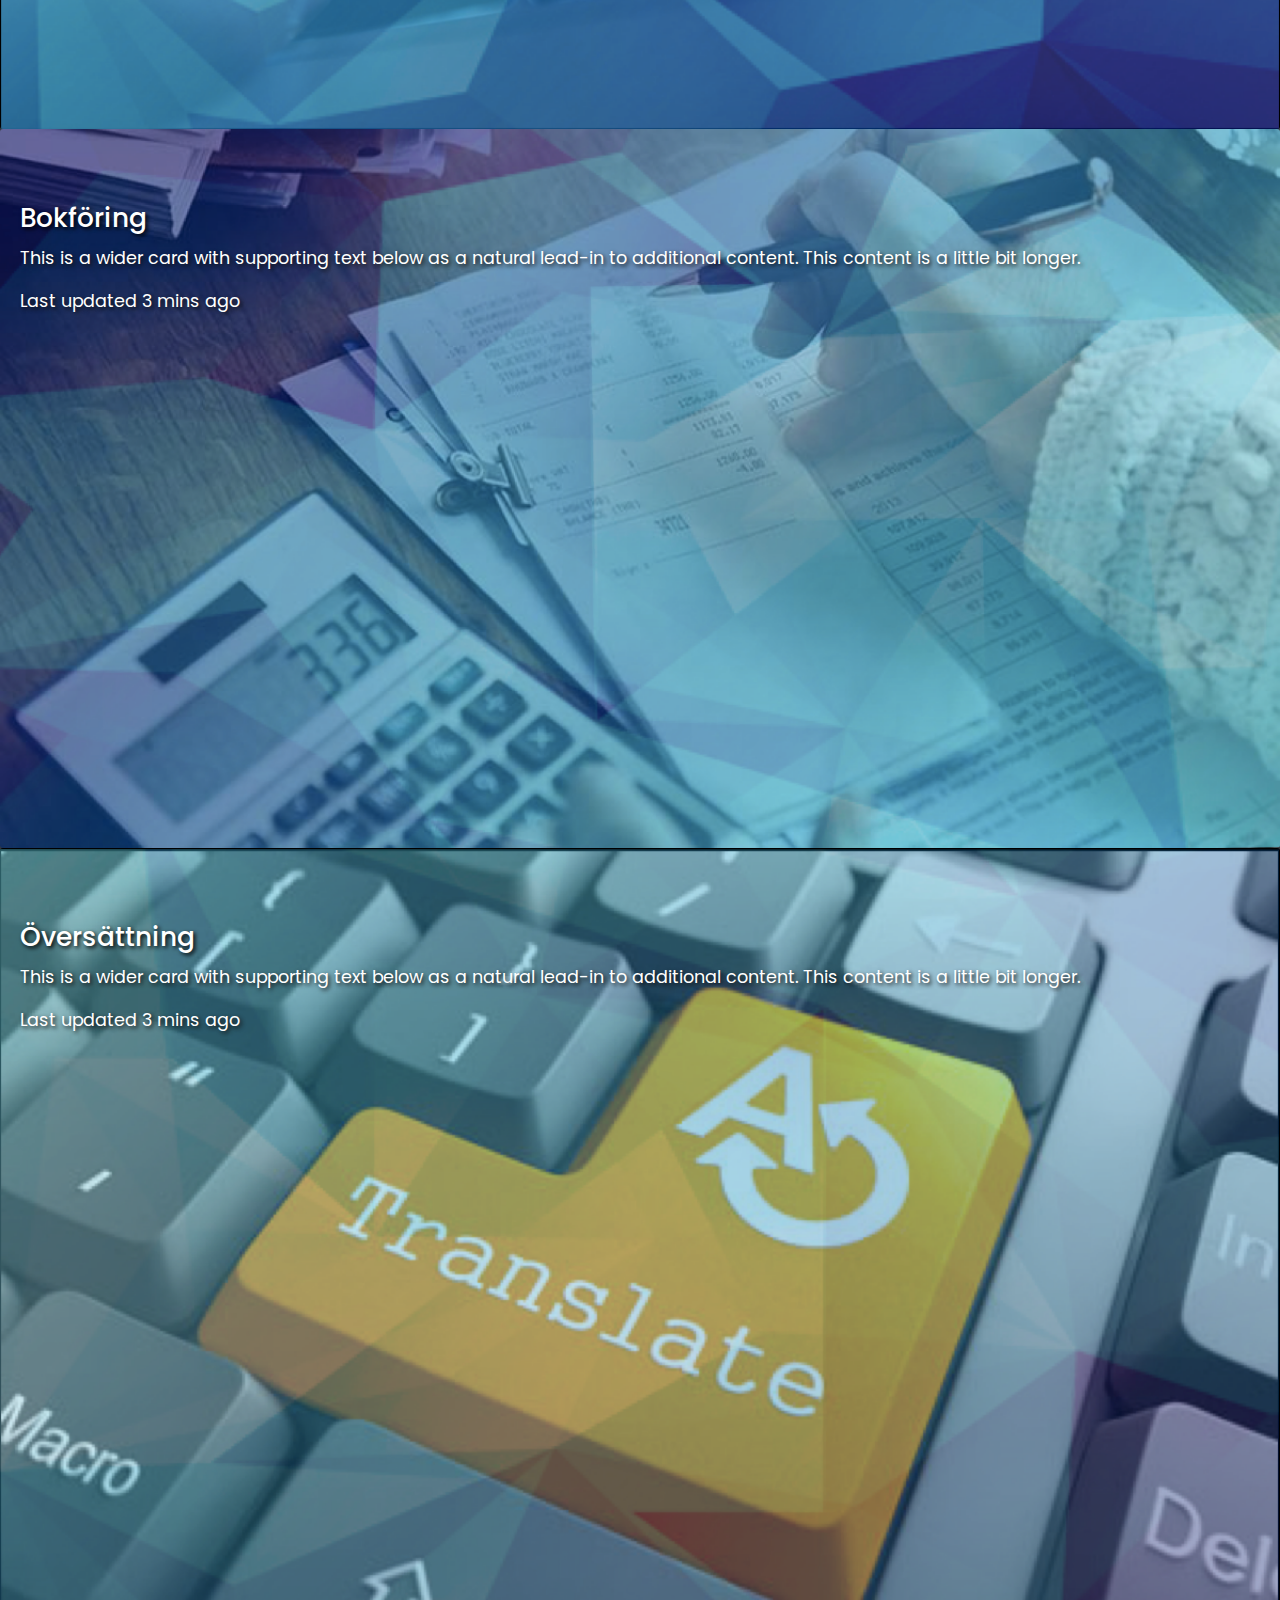
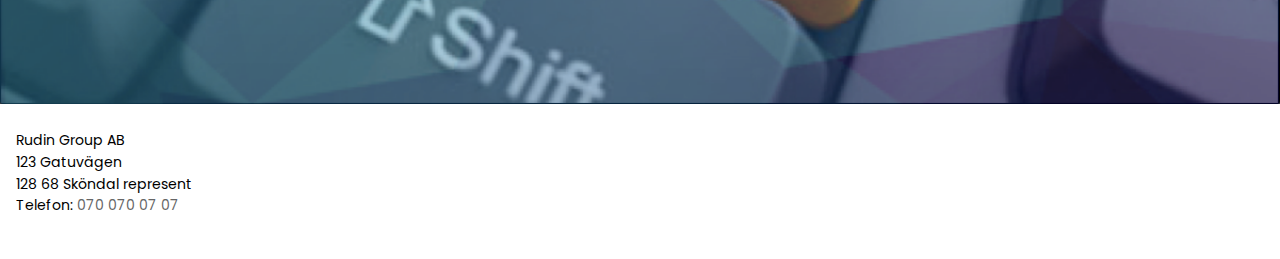
==== commit 7f30498f: "Change font of nav" ====
--- a/Hemsida2/index.html
+++ b/Hemsida2/index.html
@@ -7,6 +7,7 @@
 		<script src="https://stackpath.bootstrapcdn.com/bootstrap/4.3.1/js/bootstrap.min.js" integrity="sha384-JjSmVgyd0p3pXB1rRibZUAYoIIy6OrQ6VrjIEaFf/nJGzIxFDsf4x0xIM+B07jRM" crossorigin="anonymous"></script>
 		<link rel="stylesheet" href="styles/main.css">
 		<link href='https://fonts.googleapis.com/css?family=Poppins' rel='stylesheet'>
+		<link href='https://fonts.googleapis.com/css?family=Exo' rel='stylesheet'>
 	</head>
 		<body id="bootstrap-overrides">
 
--- a/Hemsida2/styles/main.css
+++ b/Hemsida2/styles/main.css
@@ -12,7 +12,14 @@
     font-family: 'Poppins';font-size: 1.1em;
 }
 
+nav {
+  font-family: 'Exo';
+  font-size: 1.2em;
+}
 
+.nav-link {
+  color:black;
+}
 
 .card {
 	border-radius: 0;
@@ -56,7 +63,7 @@
 
  a:hover, a:focus, a:active {
   text-decoration: none;
-  color: inherit;
+  color: orange;
 }
 a {
   -webkit-transition: all .25s ease-in-out;
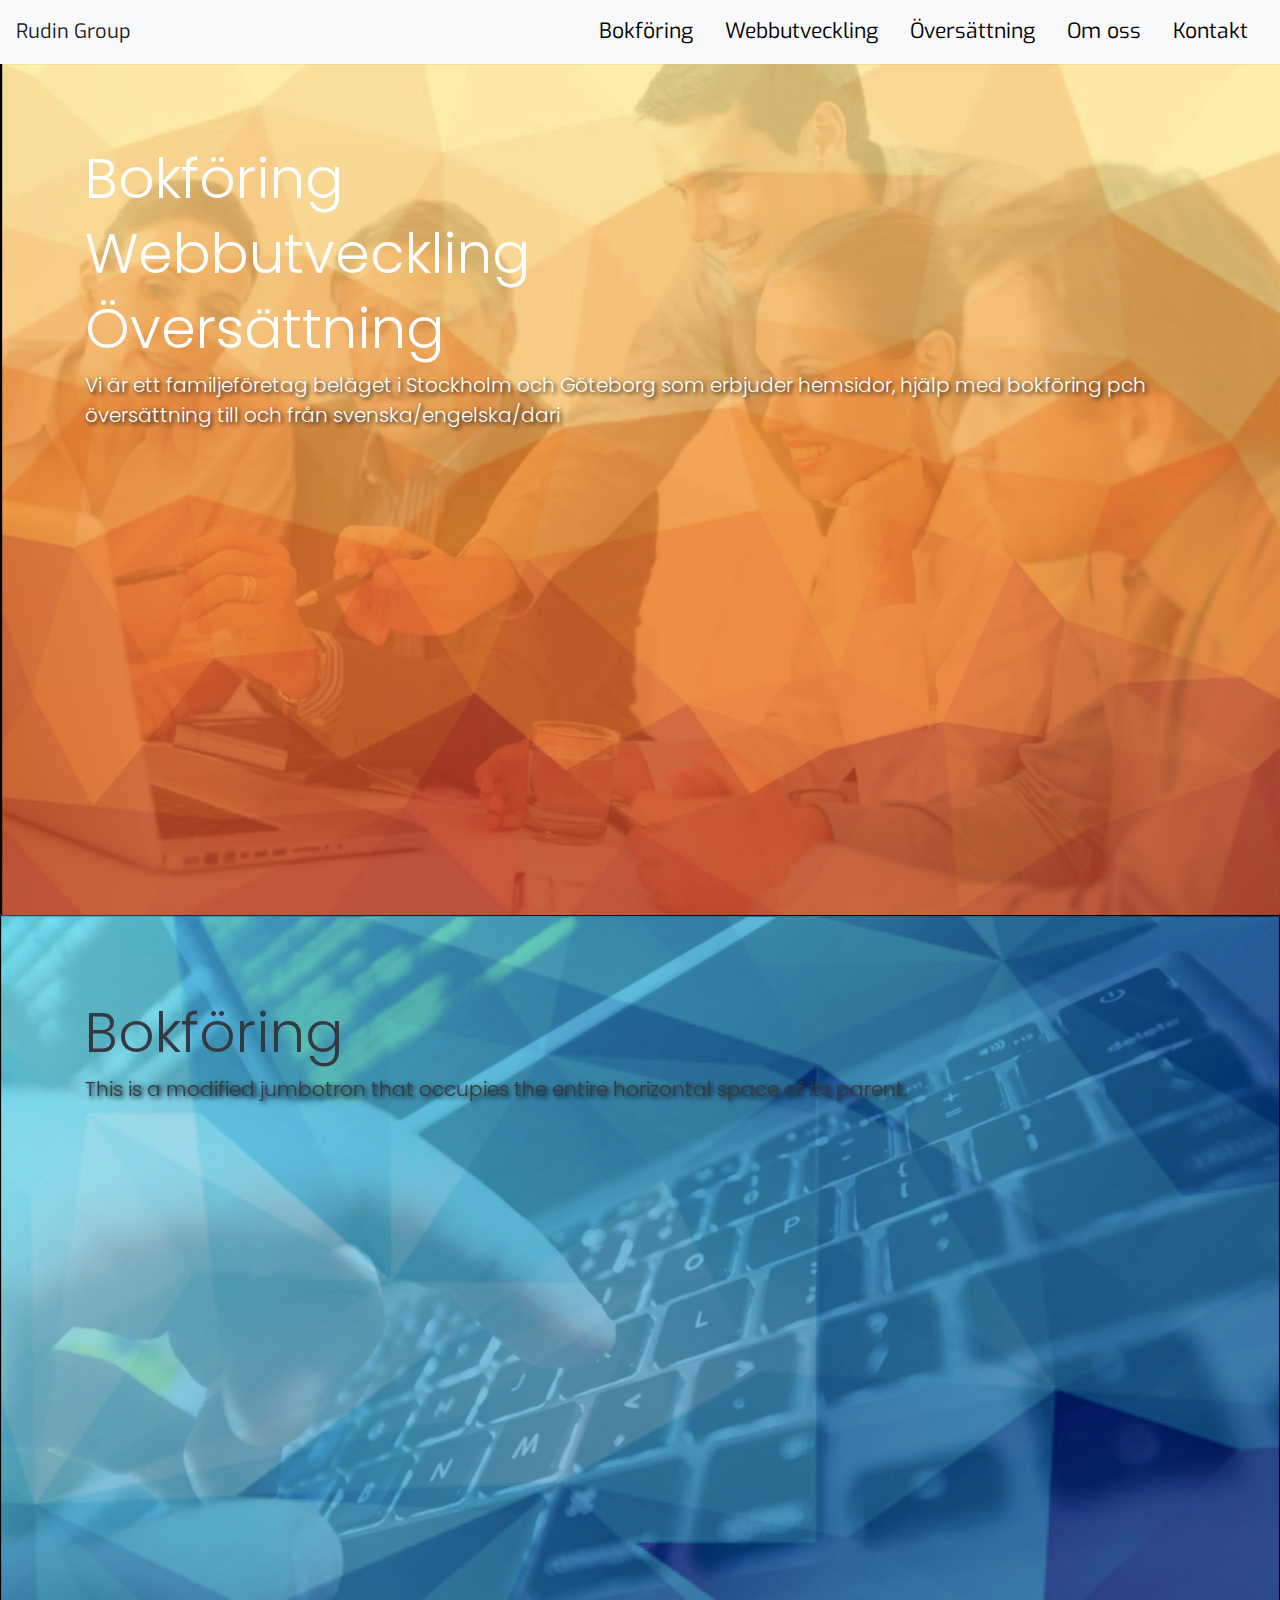
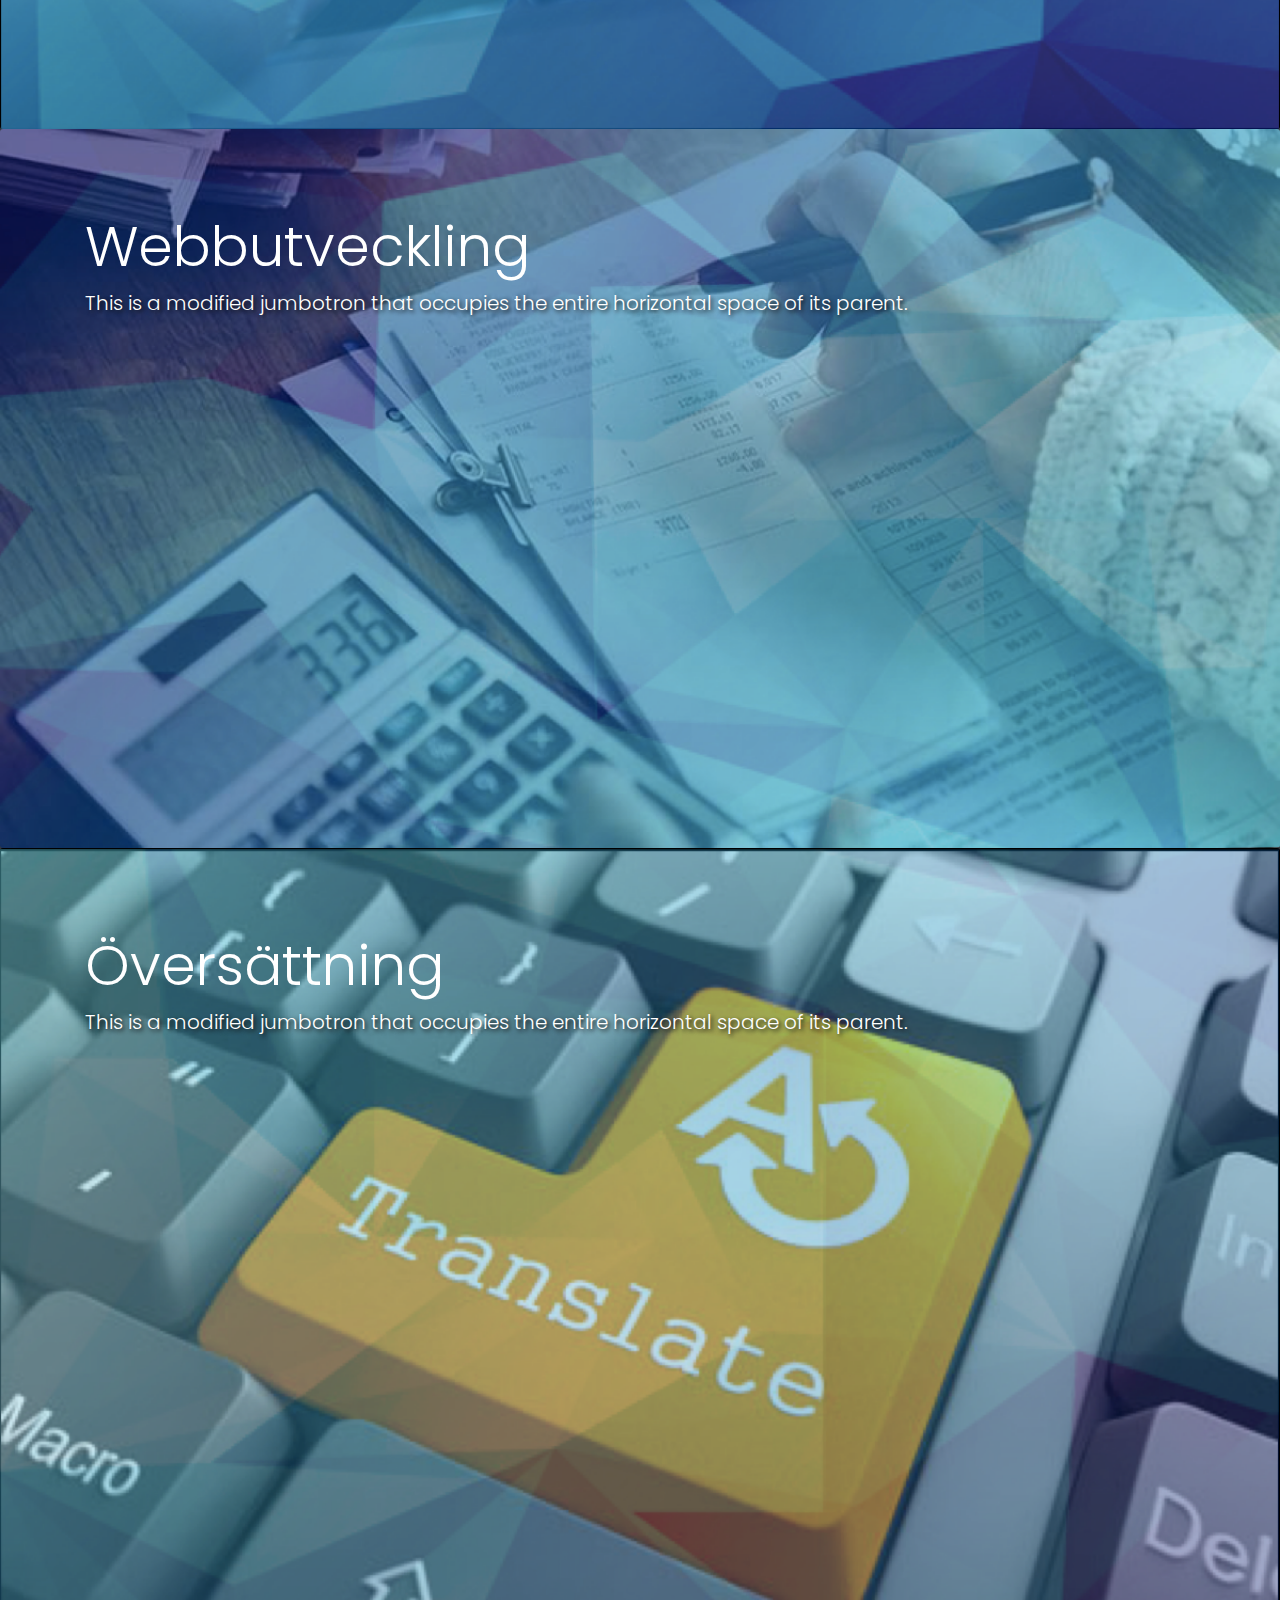
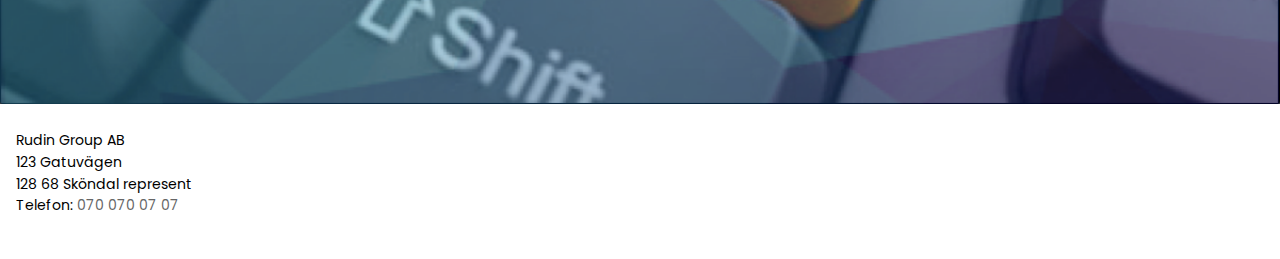
==== commit 8c686965: "Change headlines to jumbotron" ====
--- a/Hemsida2/index.html
+++ b/Hemsida2/index.html
@@ -15,11 +15,11 @@
 		  <a class="navbar-brand" href="#">Rudin Group</a>
 		  <ul class="nav nav-pills">
 			<li class="nav-item">
-			    <a class="nav-link" href="#webbutveckling">Webbutveckling</a>
+			    <a class="nav-link" href="#bokforing">Bokföring</a>
 			</li>
 
 			<li class="nav-item">
-		      <a class="nav-link" href="#bokforing">Bokföring</a>
+		      <a class="nav-link" href="#webbutveckling">Webbutveckling</a>
 		    </li>
 
 		    <li class="nav-item">
@@ -53,50 +53,54 @@
 				  <img src="indexpic.png" class="card-img" alt="...">
 				  <div class="card-img-overlay">
 
-				  		<br>
-				  		<div class="container">
-				     <div class="row">
-				    <div class="col-6 col-md-12"><h5>Bokföring</h5></div>
-				    <div class="col-6 col-md-12"><h5>Webbutveckling</h5></div>
-				    <div class="col-6 col-md-12"><h5>Översättning</h5></div>
-						 </div>
-						 <br>
+				  		<div class="jumbotron">
+		  <div class="container">
+		    <h1 class="display-4">Bokföring</h1>
+		    <h1 class="display-4">Webbutveckling</h1>
+		    <h1 class="display-4">Översättning</h1>
 
-				    <p class="col-12 col-md-6">Vi är ett familjeföretag beläget i Stockholm och Göteborg som erbjuder hemsidor, hjälp med bokföring och översättning till och från svenska/engelska/pashto</p>
+		    <p class="lead">Vi är ett familjeföretag beläget i Stockholm och Göteborg som erbjuder hemsidor, hjälp med bokföring pch översättning till och från svenska/engelska/dari</p>
+		  	</div>
+			</div>
+				  		
 						</div>
 				  </div>
 
 
 
-		  <div id="webbutveckling"></div>
+
 
 			<!-- Webbutveckling -->
 			<div class="card bg-dark text-dark">
 			  <img src="webutvecklpic.png" class="card-img" alt="...">
 			  <div class="card-img-overlay">
-			  	<div class="container">
-			  		<br>
-			  		<br>
-			    <h5 class="card-title">Webbutveckling</h5>
-			    <p class="card-text">This is a wider card with supporting text below as a natural lead-in to additional content. This content is a little bit longer.</p>
-			    <p class="card-text">Last updated 3 mins ago</p>
+
+			  		
+			   <div id="bokforing"></div>
+	
+			<div class="jumbotron">
+		  <div class="container">
+		    <h1 class="display-4">Bokföring</h1>
+		    <p class="lead">This is a modified jumbotron that occupies the entire horizontal space of its parent.</p>
 			</div>
 			  </div>
 			</div>
 
 
-			<div id="bokforing"></div>
+
 
 	<!-- Bokföring -->
 	<div class="card bg-dark text-white">
 	  <img src="bokforingpic.png" class="card-img" alt="...">
 	  <div class="card-img-overlay">
 	  	<div id="kontakt"></div>
-	  	<br>
-	  	<br>
-	    <h5 class="card-title">Bokföring</h5>
-	    <p class="card-text">This is a wider card with supporting text below as a natural lead-in to additional content. This content is a little bit longer.</p>
-	    <p class="card-text">Last updated 3 mins ago</p>
+	    <div id="webbutveckling"></div>
+	
+			<div class="jumbotron">
+		  <div class="container">
+		    <h1 class="display-4">Webbutveckling</h1>
+		    <p class="lead">This is a modified jumbotron that occupies the entire horizontal space of its parent.</p>
+		  </div>
 	  </div>
 	</div>
 
@@ -105,11 +109,13 @@
 		<img src="oversattpic.png" class="card-img" alt="...">
 		<div class="card-img-overlay">
 			<div id="oversattning"></div>
-			<br>
-			<br>
-			<h5 class="card-title">Översättning</h5>
-			<p class="card-text">This is a wider card with supporting text below as a natural lead-in to additional content. This content is a little bit longer.</p>
-			<p class="card-text">Last updated 3 mins ago</p>
+	
+			<div class="jumbotron">
+		  <div class="container">
+		    <h1 class="display-4">Översättning</h1>
+		    <p class="lead">This is a modified jumbotron that occupies the entire horizontal space of its parent.</p>
+		  </div>
+		</div>
 		</div>
 	</div>
 
--- a/Hemsida2/styles/main.css
+++ b/Hemsida2/styles/main.css
@@ -116,3 +116,7 @@
   border: 1px solid rgba(0, 0, 0, 0.15);
   border-radius: 0.25rem;
 }
+
+.jumbotron {
+    background-color:transparent;
+}
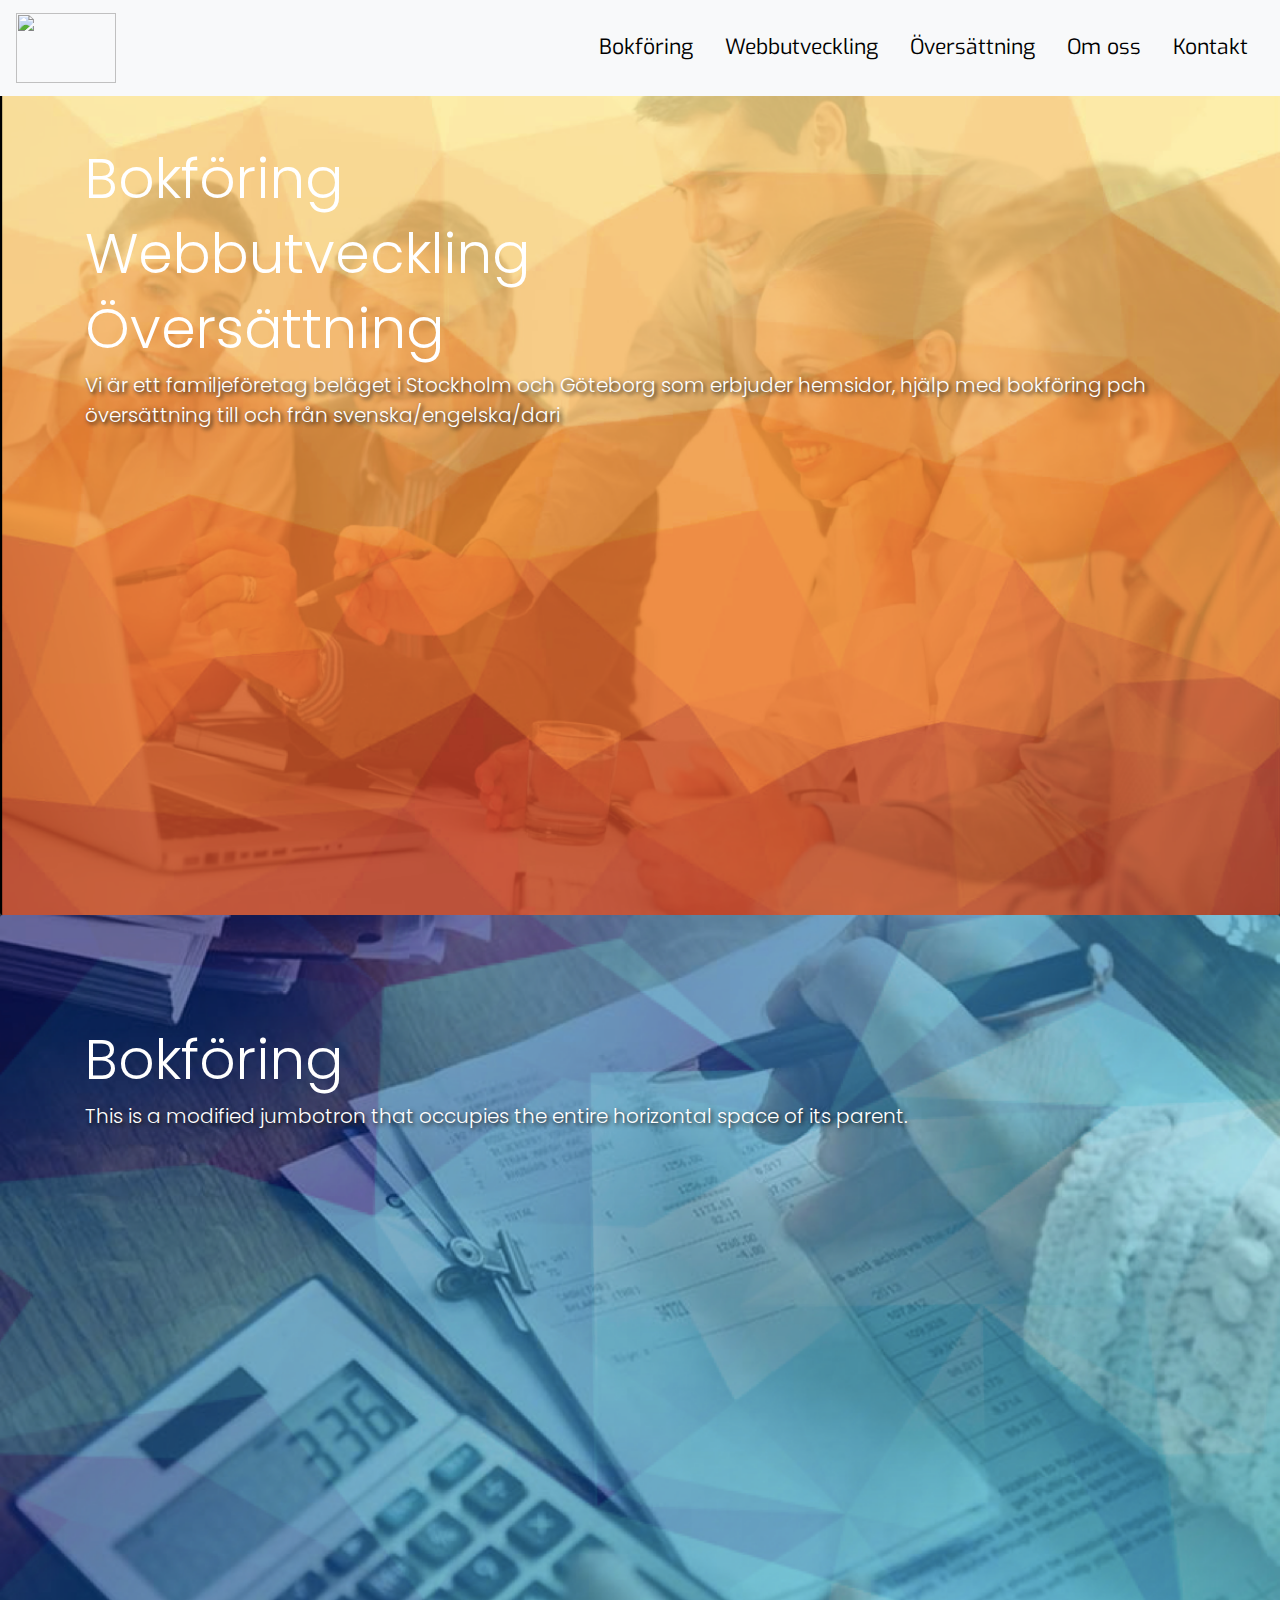
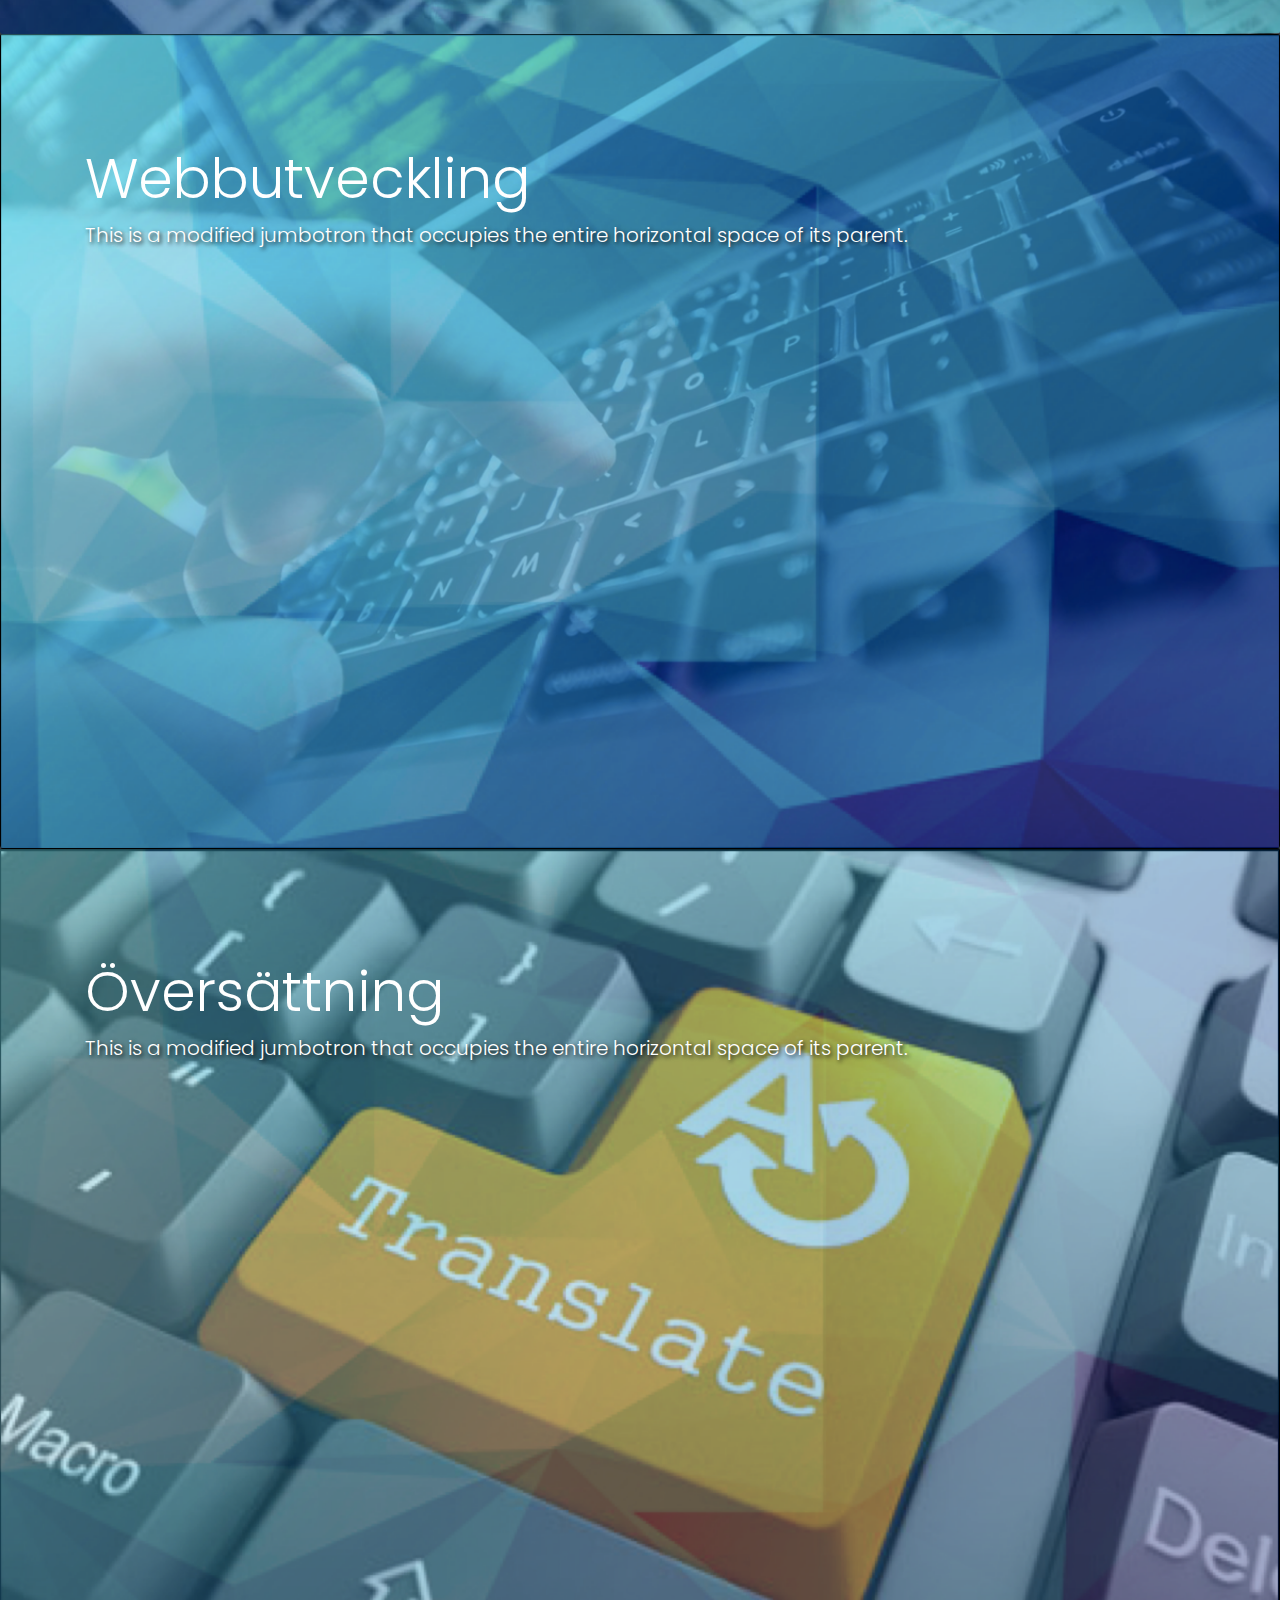
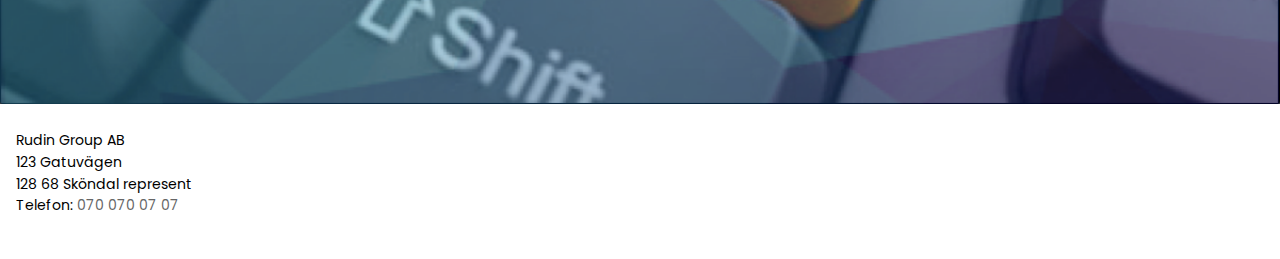
==== commit 9f5dd331: "Add logo to navbar" ====
--- a/Hemsida2/index.html
+++ b/Hemsida2/index.html
@@ -12,7 +12,9 @@
 		<body id="bootstrap-overrides">
 
 					<nav id="navbar-example2" class="navbar navbar-light bg-light fixed-top">
-		  <a class="navbar-brand" href="#">Rudin Group</a>
+		  <a class="navbar-brand" href="#">
+		  	<img src="logo2.png" width="100" height="70" alt="">
+		  </a>
 		  <ul class="nav nav-pills">
 			<li class="nav-item">
 			    <a class="nav-link" href="#bokforing">Bokföring</a>
@@ -70,13 +72,13 @@
 
 
 
-			<!-- Webbutveckling -->
-			<div class="card bg-dark text-dark">
-			  <img src="webutvecklpic.png" class="card-img" alt="...">
+			<!-- Bokföring -->
+			<div id="bokforing"></div>
+
+			<div class="card bg-dark text-white">
+			  <img src="bokforingpic.png" class="card-img" alt="...">
 			  <div class="card-img-overlay">
-
-			  		
-			   <div id="bokforing"></div>
+			  		<br>
 	
 			<div class="jumbotron">
 		  <div class="container">
@@ -89,12 +91,13 @@
 
 
 
-	<!-- Bokföring -->
+	<!-- Webbutveckling -->
+	<div id="webbutveckling"></div>
 	<div class="card bg-dark text-white">
-	  <img src="bokforingpic.png" class="card-img" alt="...">
+	  <img src="webutvecklpic.png" class="card-img" alt="...">
 	  <div class="card-img-overlay">
 	  	<div id="kontakt"></div>
-	    <div id="webbutveckling"></div>
+	  	<br>
 	
 			<div class="jumbotron">
 		  <div class="container">
@@ -105,10 +108,11 @@
 	</div>
 
 	<!-- Översättning -->
+	<div id="oversattning"></div>
 	<div class="card bg-dark text-white">
 		<img src="oversattpic.png" class="card-img" alt="...">
 		<div class="card-img-overlay">
-			<div id="oversattning"></div>
+			<br>
 	
 			<div class="jumbotron">
 		  <div class="container">
